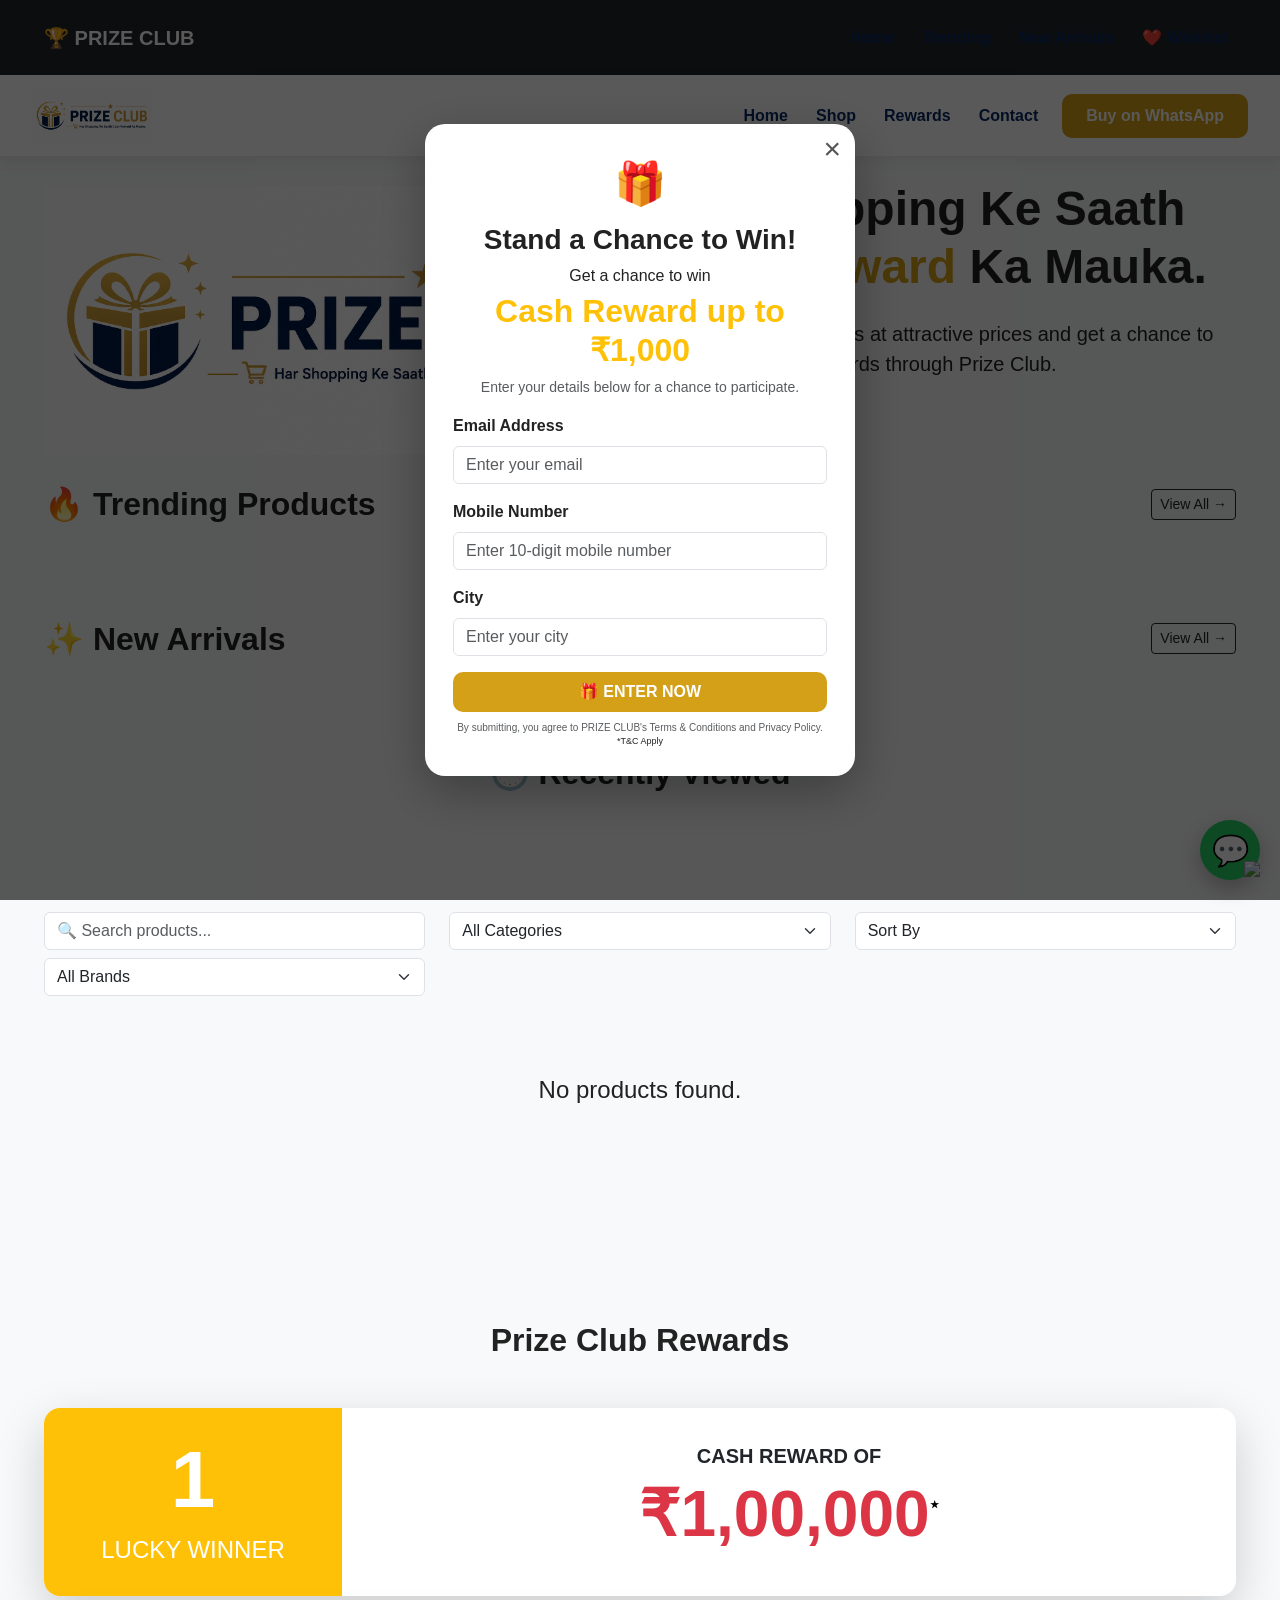
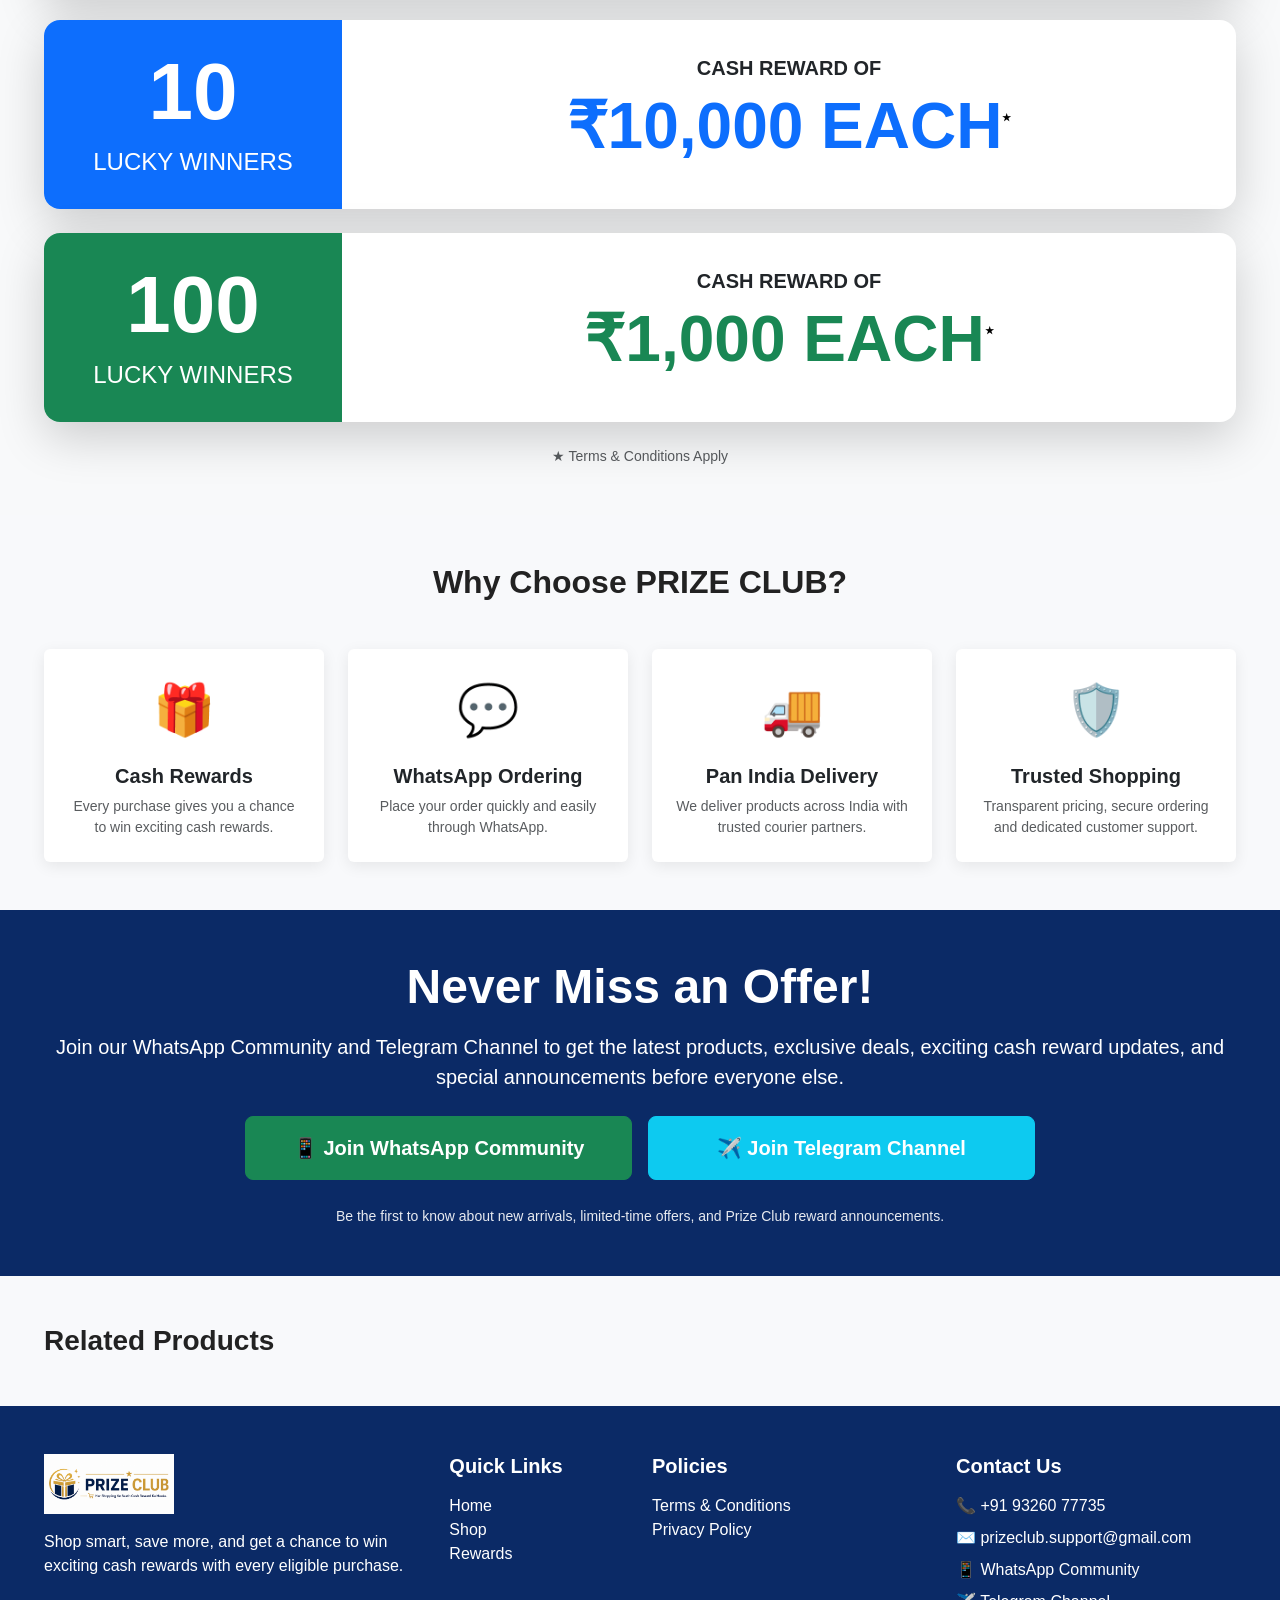
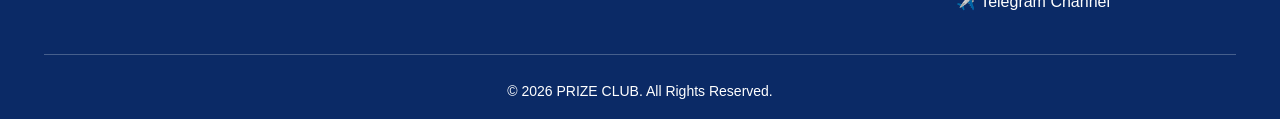
==== index.html @ 98f3ea76 "Update index.html" ====
<!DOCTYPE html>
<html lang="en">
<head>

 <meta charset="UTF-8">

 <meta name="viewport" content="width=device-width, initial-scale=1.0">

 <title>Prize Club - Shopping With Rewards</title>

 <meta name="description" content="Shop products at great prices and get a chance to win exciting cash rewards with Prize Club.">

 <link href="https://cdn.jsdelivr.net/npm/bootstrap@5.3.7/dist/css/bootstrap.min.css" rel="stylesheet">

 <link rel="stylesheet" href="css/style.css">

<style>

#whatsappFloat{

position:fixed;

bottom:20px;

right:20px;

z-index:9999;

transition:.3s;

}

#whatsappFloat:hover{

transform:scale(1.1);

}

</style>
</head>

<body>
<nav class="navbar navbar-expand-lg navbar-dark bg-dark sticky-top">

<div class="container">

<a class="navbar-brand fw-bold" href="index.html">

🏆 PRIZE CLUB

</a>

<button
class="navbar-toggler"
type="button"
data-bs-toggle="collapse"
data-bs-target="#navbarNav">

<span class="navbar-toggler-icon"></span>

</button>

<div class="collapse navbar-collapse" id="navbarNav">

<ul class="navbar-nav ms-auto">

<li class="nav-item">
<a class="nav-link" href="index.html">
Home
</a>
</li>

<li class="nav-item">
<a class="nav-link" href="#trending">
Trending
</a>
</li>

<li class="nav-item">
<a class="nav-link" href="#new-arrivals">
New Arrivals
</a>
</li>

<li class="nav-item">
<a class="nav-link" href="wishlist.html">
❤️ Wishlist
</a>
</li>

</ul>

</div>

</div>

</nav>

  <!-- Header -->
  <header class="sticky-top bg-white shadow-sm">

  <nav class="navbar navbar-expand-lg container">

    <a class="navbar-brand d-flex align-items-center" href="index.html">

      <img src="images/logo.png"
           alt="Prize Club"
           height="50"
           class="me-2">

    </a>

    <button class="navbar-toggler"
            type="button"
            data-bs-toggle="collapse"
            data-bs-target="#mainMenu">

      <span class="navbar-toggler-icon"></span>

    </button>

    <div class="collapse navbar-collapse"
         id="mainMenu">

      <ul class="navbar-nav ms-auto align-items-lg-center">

        <li class="nav-item">
          <a class="nav-link active" href="index.html">Home</a>
        </li>

        <li class="nav-item">
          <a class="nav-link" href="products.html">Shop</a>
        </li>

        <li class="nav-item">
          <a class="nav-link" href="rewards.html">Rewards</a>
        </li>

        <li class="nav-item">
          <a class="nav-link" href="contact.html">Contact</a>
        </li>

        <li class="nav-item ms-lg-3">

          <a class="btn btn-warning fw-semibold px-4"
             href="https://wa.me/919326077735"
             target="_blank">

            Buy on WhatsApp

          </a>

        </li>

      </ul>

    </div>

  </nav>

</header>

  <!-- Banner -->
<section id="hero" class="pt-4 pb-2">

    <div class="container">

        <div class="row align-items-center">

            <div class="col-lg-6 text-center">

                <img src="images/logo.png"
                     class="img-fluid"
                     alt="Prize Club">

            </div>

            <div class="col-lg-6">

                <h1 class="display-5 fw-bold">
                    Har Shopping Ke Saath
                    <span style="color:#D4A017;">Cash Reward</span>
                    Ka Mauka.
                </h1>

                <p class="lead mt-4">

                    Shop premium products at attractive prices and get a chance to win exciting cash rewards through Prize Club.

                </p>

                <a href="#products" class="btn btn-warning btn-lg mt-3">
    Start Shopping
</a>

            </div>

        </div>

    </div>

</section>

<!-- Trending Products -->
<section id="trending" class="pt-3 pb-5">

    <div class="container">

        <div class="d-flex justify-content-between align-items-center mb-4">

    <h2 class="fw-bold m-0">
        🔥 Trending Products
    </h2>

    <a href="#products"
       class="btn btn-outline-dark btn-sm">

        View All →

    </a>

</div>

        <div class="row g-4" id="trending-products">

        </div>

    </div>

</section>


<!-- New Arrivals -->
<section id="new-arrivals" class="py-5">

    <div class="container">

        <div class="d-flex justify-content-between align-items-center mb-4">

    <h2 class="fw-bold m-0">
        ✨ New Arrivals
    </h2>

    <a href="#products"
       class="btn btn-outline-dark btn-sm">

        View All →

    </a>

</div>

        <div class="row g-4" id="new-products">

        </div>

    </div>

</section>
<section id="recently-viewed" class="py-5 bg-light">

<div class="container">

<h2 class="text-center fw-bold mb-5">

🕒 Recently Viewed

</h2>

<div class="row g-4" id="recent-products">

</div>

</div>

</section>
  <!-- Product Catalog -->
 <section id="products" class="py-5">
    <div class="container">

        <h2 class="text-center fw-bold mb-5 d-none">
Trending Products
</h2>
     <div class="row mb-4">

    <div class="col-md-4 mb-2">

        <input
        type="text"
        id="searchBox"
        class="form-control"
        placeholder="🔍 Search products...">

    </div>

    <div class="col-md-4 mb-2">

        <select
        id="categoryFilter"
        class="form-select">

            <option value="All">
                All Categories
            </option>

        </select>

    </div>

    <div class="col-md-4 mb-2">

        <select
        id="sortFilter"
        class="form-select">

            <option value="default">
                Sort By
            </option>

            <option value="low">
                Price: Low → High
            </option>

            <option value="high">
                Price: High → Low
            </option>

            <option value="discount">
                Highest Discount
            </option>

            <option value="new">
                Newest First
            </option>

        </select>

    </div>
    <div class="col-md-4 mb-2">

<select
id="brandFilter"
class="form-select">

<option value="All">
All Brands
</option>

</select>

</div>

</div>   

        <div class="row g-4" id="products-container">
</div>
<div class="d-flex justify-content-center mt-5">

    <nav>

        <ul class="pagination" id="pagination">

        </ul>

    </nav>

</div>

    </div>
</section>

  <!-- Prize Club Rewards -->
<section id="rewards" class="py-5 bg-light">

    <div class="container">

        <h2 class="text-center fw-bold mb-5">
            Prize Club Rewards
        </h2>

        <!-- ₹1,00,000 -->
        <div class="card border-0 shadow-lg rounded-4 mb-4 overflow-hidden">
            <div class="row g-0 align-items-center">

                <div class="col-md-3 text-center bg-warning py-4">
                    <h1 class="display-1 fw-bold text-white">1</h1>
                    <h4 class="text-white">LUCKY WINNER</h4>
                </div>

                <div class="col-md-9 p-4 text-center">
                    <h5 class="fw-bold text-uppercase">
                        Cash Reward Of
                    </h5>

                    <h1 class="display-3 fw-bold text-danger">
                        ₹1,00,000<sup style="font-size:10px; color:#000; vertical-align:super;">★</sup>
                    </h1>
                </div>

            </div>
        </div>

        <!-- ₹10,000 -->
        <div class="card border-0 shadow-lg rounded-4 mb-4 overflow-hidden">
            <div class="row g-0 align-items-center">

                <div class="col-md-3 text-center bg-primary py-4">
                    <h1 class="display-1 fw-bold text-white">10</h1>
                    <h4 class="text-white">LUCKY WINNERS</h4>
                </div>

                <div class="col-md-9 p-4 text-center">
                    <h5 class="fw-bold text-uppercase">
                        Cash Reward Of
                    </h5>

                    <h1 class="display-3 fw-bold text-primary">
                        ₹10,000 EACH<sup style="font-size:10px; color:#000; vertical-align:super;">★</sup>
                    </h1>
                </div>

            </div>
        </div>

        <!-- ₹1,000 -->
        <div class="card border-0 shadow-lg rounded-4 overflow-hidden">
            <div class="row g-0 align-items-center">

                <div class="col-md-3 text-center bg-success py-4">
                    <h1 class="display-1 fw-bold text-white">100</h1>
                    <h4 class="text-white">LUCKY WINNERS</h4>
                </div>

                <div class="col-md-9 p-4 text-center">
                    <h5 class="fw-bold text-uppercase">
                        Cash Reward Of
                    </h5>

                    <h1 class="display-3 fw-bold text-success">
                        ₹1,000 EACH<sup style="font-size:10px; color:#000; vertical-align:super;">★</sup>
                    </h1>
                </div>

            </div>
        </div>

        <p class="text-center text-muted mt-4 mb-0">
            ★ Terms &amp; Conditions Apply
        </p>

    </div>

</section>

  <!-- Why Choose Us -->
  <section id="why-us" class="py-5">

    <div class="container">

        <h2 class="text-center fw-bold mb-5">
            Why Choose PRIZE CLUB?
        </h2>

        <div class="row g-4">

            <div class="col-6 col-lg-3">
                <div class="card h-100 border-0 shadow-sm text-center p-4">
                    <div style="font-size:50px;">🎁</div>
                    <h5 class="fw-bold mt-3">Cash Rewards</h5>
                    <p class="text-muted mb-0">
                        Every purchase gives you a chance to win exciting cash rewards.
                    </p>
                </div>
            </div>

            <div class="col-6 col-lg-3">
                <div class="card h-100 border-0 shadow-sm text-center p-4">
                    <div style="font-size:50px;">💬</div>
                    <h5 class="fw-bold mt-3">WhatsApp Ordering</h5>
                    <p class="text-muted mb-0">
                        Place your order quickly and easily through WhatsApp.
                    </p>
                </div>
            </div>

            <div class="col-6 col-lg-3">
                <div class="card h-100 border-0 shadow-sm text-center p-4">
                    <div style="font-size:50px;">🚚</div>
                    <h5 class="fw-bold mt-3">Pan India Delivery</h5>
                    <p class="text-muted mb-0">
                        We deliver products across India with trusted courier partners.
                    </p>
                </div>
            </div>

            <div class="col-6 col-lg-3">
                <div class="card h-100 border-0 shadow-sm text-center p-4">
                    <div style="font-size:50px;">🛡️</div>
                    <h5 class="fw-bold mt-3">Trusted Shopping</h5>
                    <p class="text-muted mb-0">
                        Transparent pricing, secure ordering and dedicated customer support.
                    </p>
                </div>
            </div>

        </div>

    </div>

</section>

  <!-- Join Community -->
  <section id="community" class="py-5" style="background:#0B2A66;">

    <div class="container text-center text-white">

        <h2 class="fw-bold display-5">
            Never Miss an Offer!
        </h2>

        <p class="lead mt-3 mb-4">
            Join our WhatsApp Community and Telegram Channel to get the latest products, exclusive deals, exciting cash reward updates, and special announcements before everyone else.
        </p>

        <div class="row justify-content-center g-3">

            <div class="col-md-4 d-grid">
                <a href="https://chat.whatsapp.com/HQU4BAs5J0EFaP5OeHoqFl"
                   target="_blank"
                   class="btn btn-success btn-lg fw-bold py-3">

                    📱 Join WhatsApp Community

                </a>
            </div>

            <div class="col-md-4 d-grid">
                <a href="https://t.me/prizeclub_india"
                   target="_blank"
                   class="btn btn-info btn-lg fw-bold text-white py-3">

                    ✈️ Join Telegram Channel

                </a>
            </div>

        </div>

        <div class="mt-4">

            <small style="opacity:.9;">
                Be the first to know about new arrivals, limited-time offers, and Prize Club reward announcements.
            </small>

        </div>

    </div>

</section>
<a href="https://wa.me/919326077735"
   class="whatsapp-float"
   target="_blank"
   aria-label="Chat on WhatsApp">

    💬

</a>
<!-- Related Products -->

<section class="py-5">

<div class="container">

<h3 class="fw-bold mb-4">

Related Products

</h3>

<div class="row g-4" id="relatedProducts">

</div>

</div>

</section>
  <!-- Footer -->
  <footer id="footer" class="pt-5 pb-3 text-white" style="background:#0B2A66;">

    <div class="container">

        <div class="row gy-4">

            <!-- Brand -->
            <div class="col-lg-4">

                <img src="images/logo.png" alt="Prize Club" height="60">

                <p class="mt-3">
                    Shop smart, save more, and get a chance to win exciting cash rewards with every eligible purchase.
                </p>

            </div>

            <!-- Quick Links -->
            <div class="col-lg-2">

                <h5 class="fw-bold mb-3">Quick Links</h5>

                <ul class="list-unstyled">

                    <li><a href="index.html" class="text-white text-decoration-none">Home</a></li>

                    <li><a  href="index.html#products"class="text-white text-decoration-none">Shop</a></li>

                    <li><a href="index.html#rewards" class="text-white text-decoration-none">Rewards</a></li>


                </ul>

            </div>

            <!-- Policies -->
            <div class="col-lg-3">

                <h5 class="fw-bold mb-3">Policies</h5>

                <ul class="list-unstyled">

                    <li><a href="terms.html" class="text-white text-decoration-none">Terms & Conditions</a></li>

                    <li><a href="privacy.html" class="text-white text-decoration-none">Privacy Policy</a></li>


                </ul>

            </div>

            <!-- Contact -->
            <div class="col-lg-3">

                <h5 class="fw-bold mb-3">Contact Us</h5>

                <p class="mb-2">📞 +91 93260 77735</p>

                <p class="mb-2">✉️ prizeclub.support@gmail.com</p>

                <p class="mb-2">
                    <a href="https://chat.whatsapp.com/HQU4BAs5J0EFaP5OeHoqFl"
                       target="_blank"
                       class="text-white text-decoration-none">
                        📱 WhatsApp Community
                    </a>
                </p>

                <p>
                    <a href="https://t.me/prizeclub_india"
                       target="_blank"
                       class="text-white text-decoration-none">
                        ✈️ Telegram Channel
                    </a>
                </p>

            </div>

        </div>

        <hr class="border-light my-4">

        <div class="text-center">

            <small>
                © 2026 PRIZE CLUB. All Rights Reserved.
            </small>

        </div>

    </div>

</footer>

  <script src="js/api.js"></script>
<script src="js/app.js"></script>

<script src="https://cdn.jsdelivr.net/npm/bootstrap@5.3.7/dist/js/bootstrap.bundle.min.js"></script>
<a
href="https://wa.me/919326077735"
target="_blank"
id="whatsappFloat">

<img
src="https://upload.wikimedia.org/wikipedia/commons/6/6b/WhatsApp.svg"
width="60">

</a>
<!-- PRIZE CLUB Reward Popup -->
<div id="rewardPopup" class="reward-popup">

    <div class="reward-popup-box">

        <button
            type="button"
            class="reward-close"
            id="rewardClose">
            &times;
        </button>

        <div class="text-center">

            <div style="font-size:42px;">
                🎁
            </div>

            <h3 class="fw-bold mt-2">
                Stand a Chance to Win!
            </h3>

            <p class="mb-1">
                Get a chance to win
            </p>

            <h2 class="fw-bold text-warning">
                Cash Reward up to ₹1,000
            </h2>

            <p class="text-muted small">
                Enter your details below for a chance to participate.
            </p>

        </div>

<form
    id="rewardForm"
    method="POST"
    action="https://script.google.com/macros/s/AKfycbz18KIoGTZiWVIQDMfaoT7_yyXlIa3Qw4TCk-DgIQM9QLPhgJ4Xv02oJdxV_mWjOuY/exec"
    target="rewardSubmitFrame"
    onsubmit="submitRewardForm(event)">

            <div class="mb-3">
                <label class="form-label fw-semibold">
                    Email Address
                </label>

                <input
                    type="email"
                    id="rewardEmail"
                    name="email"
                    class="form-control"
                    placeholder="Enter your email"
                    required>
            </div>

            <div class="mb-3">
                <label class="form-label fw-semibold">
                    Mobile Number
                </label>

                <input
                    type="tel"
                    id="rewardMobile"
                    name="mobile"
                    class="form-control"
                    placeholder="Enter 10-digit mobile number"
                    pattern="[0-9]{10}"
                    maxlength="10"
                    required>
            </div>

            <div class="mb-3">
                <label class="form-label fw-semibold">
                    City
                </label>

                <input
                    type="text"
                    id="rewardCity"
                    name="city"
                    class="form-control"
                    placeholder="Enter your city"
                    required>
            </div>

            <button
                type="submit"
                class="btn btn-warning w-100 fw-bold py-2">

                🎁 ENTER NOW

            </button>

            <p class="text-muted text-center mt-2 mb-0"
               style="font-size:10px;">

                By submitting, you agree to PRIZE CLUB's
                Terms & Conditions and Privacy Policy.

            </p>

            <p class="text-center mb-0"
               style="font-size:9px;">

                *T&C Apply

            </p>

        </form>
<iframe
    name="rewardSubmitFrame"
    id="rewardSubmitFrame"
    style="display:none;">
</iframe>

        <div
            id="rewardSuccess"
            class="text-center mt-3"
            style="display:none;">

            <h5 class="text-success fw-bold">
                🎉 Thank You!
            </h5>

            <p class="mb-0">
                Your details have been submitted successfully.
            </p>

        </div>

    </div>

</div>

<style>

/* Reward Popup */

.reward-popup {

    position: fixed;

    inset: 0;

    background: rgba(0,0,0,0.65);

    display: flex;

    align-items: center;

    justify-content: center;

    z-index: 99999;

    padding: 15px;

}

.reward-popup-box {

    position: relative;

    background: #ffffff;

    width: 100%;

    max-width: 430px;

    border-radius: 20px;

    padding: 28px;

    box-shadow: 0 15px 50px rgba(0,0,0,0.3);

    max-height: 90vh;

    overflow-y: auto;

}

.reward-close {

    position: absolute;

    top: 10px;

    right: 14px;

    border: none;

    background: transparent;

    font-size: 30px;

    line-height: 1;

    color: #555;

    cursor: pointer;

}

.reward-popup-box h2 {

    color: #0B2A66;

}

@media (max-width: 576px) {

    .reward-popup-box {

        padding: 22px;

        border-radius: 16px;

    }

}

</style>

<script>

document.getElementById("rewardClose").onclick = function() {

    document.getElementById("rewardPopup").style.display = "none";

};


function submitRewardForm(event) {

    event.preventDefault();

    const form = document.getElementById("rewardForm");

    const email =
        document.getElementById("rewardEmail").value.trim();

    const mobile =
        document.getElementById("rewardMobile").value.trim();

    const city =
        document.getElementById("rewardCity").value.trim();


    const formData = new URLSearchParams();

    formData.append("email", email);
    formData.append("mobile", mobile);
    formData.append("city", city);


    fetch(
        "https://script.google.com/macros/s/AKfycbz18KIoGTZiWVIQDMfaoT7_yyXlIa3Qw4TCk-DgIQM9QLPhgJ4Xv02oJdxV_mWjOuY/exec",
        {
            method: "POST",
            body: formData
        }
    )
    .then(function(response) {

        return response.text();

    })
    .then(function(result) {

        console.log("Apps Script response:", result);

        form.style.display = "none";

        document.getElementById("rewardSuccess")
            .style.display = "block";

    })
    .catch(function(error) {

        console.error("Reward submission error:", error);

        alert(
            "Something went wrong. Please try again."
        );

    });

}

</script>
</body>
</html>
---- css/style.css ----
*{
    margin:0;
    padding:0;
    box-sizing:border-box;
}

body{
    font-family:Arial,Helvetica,sans-serif;
    background:#f8f9fb;
    color:#222;
}

.container{
    width:95%;
    max-width:1300px;
    margin:auto;
}

section{
    padding:40px 0;
}
/* =========================
   HEADER
========================= */

.header,
.navbar{
    background:#ffffff;
}

.navbar{
    min-height:75px;
}

.navbar-brand img{
    height:55px;
    width:auto;
}

.nav-link{
    color:#0B2A66 !important;
    font-weight:600;
    margin-left:12px;
    transition:.3s;
}

.nav-link:hover{
    color:#D4A017 !important;
}

.btn-warning{
    background:#D4A017;
    border:none;
    color:#fff;
    border-radius:30px;
    padding:10px 22px;
}

.btn-warning:hover{
    background:#b8860b;
    color:#fff;
}

.shadow-sm{
    box-shadow:0 4px 15px rgba(0,0,0,.08)!important;
}
/* =========================
   FLOATING WHATSAPP BUTTON
========================= */

.whatsapp-float{

    position:fixed;

    right:20px;

    bottom:20px;

    width:60px;

    height:60px;

    background:#25D366;

    color:#fff;

    border-radius:50%;

    display:flex;

    align-items:center;

    justify-content:center;

    text-decoration:none;

    font-size:30px;

    box-shadow:0 8px 20px rgba(0,0,0,.25);

    z-index:9999;

    transition:.3s;

}

.whatsapp-float:hover{

    transform:scale(1.1);

    color:#fff;

}
/* ==========================
   Product Card
========================== */

.product-card{
    border:none;
    border-radius:18px;
    overflow:hidden;
    transition:0.3s ease;
}

.product-card:hover{
    transform:translateY(-8px);
    box-shadow:0 18px 35px rgba(0,0,0,0.15)!important;
}

.product-card img{
    transition:0.4s ease;
}

.product-card:hover img{
    transform:scale(1.05);
}

.card-title{
    min-height:52px;
}

.badge{
    font-size:12px;
    padding:8px 12px;
    border-radius:30px;
}

.btn-warning{
    font-weight:600;
    border-radius:10px;
}

.text-muted{
    font-size:14px;
}
/* Mobile Optimization */

@media (max-width:768px){

.card-img-top{

height:220px !important;

}

.card-title{

font-size:16px;

}

.btn{

font-size:14px;

}

h1{

font-size:28px;

}

h2{

font-size:24px;

}

#whatsappFloat img{

width:55px;

}

footer{

text-align:center;

}

}
/* Better Mobile Product Page */

@media (max-width:768px){

#mainImage{

width:100%;

height:auto;

}

#thumbnailContainer{

display:flex;

overflow-x:auto;

gap:10px;

padding-bottom:10px;

}

#thumbnailContainer img{

flex:0 0 auto;

width:70px;

height:70px;

}

.navbar-brand{

font-size:20px;

}

}
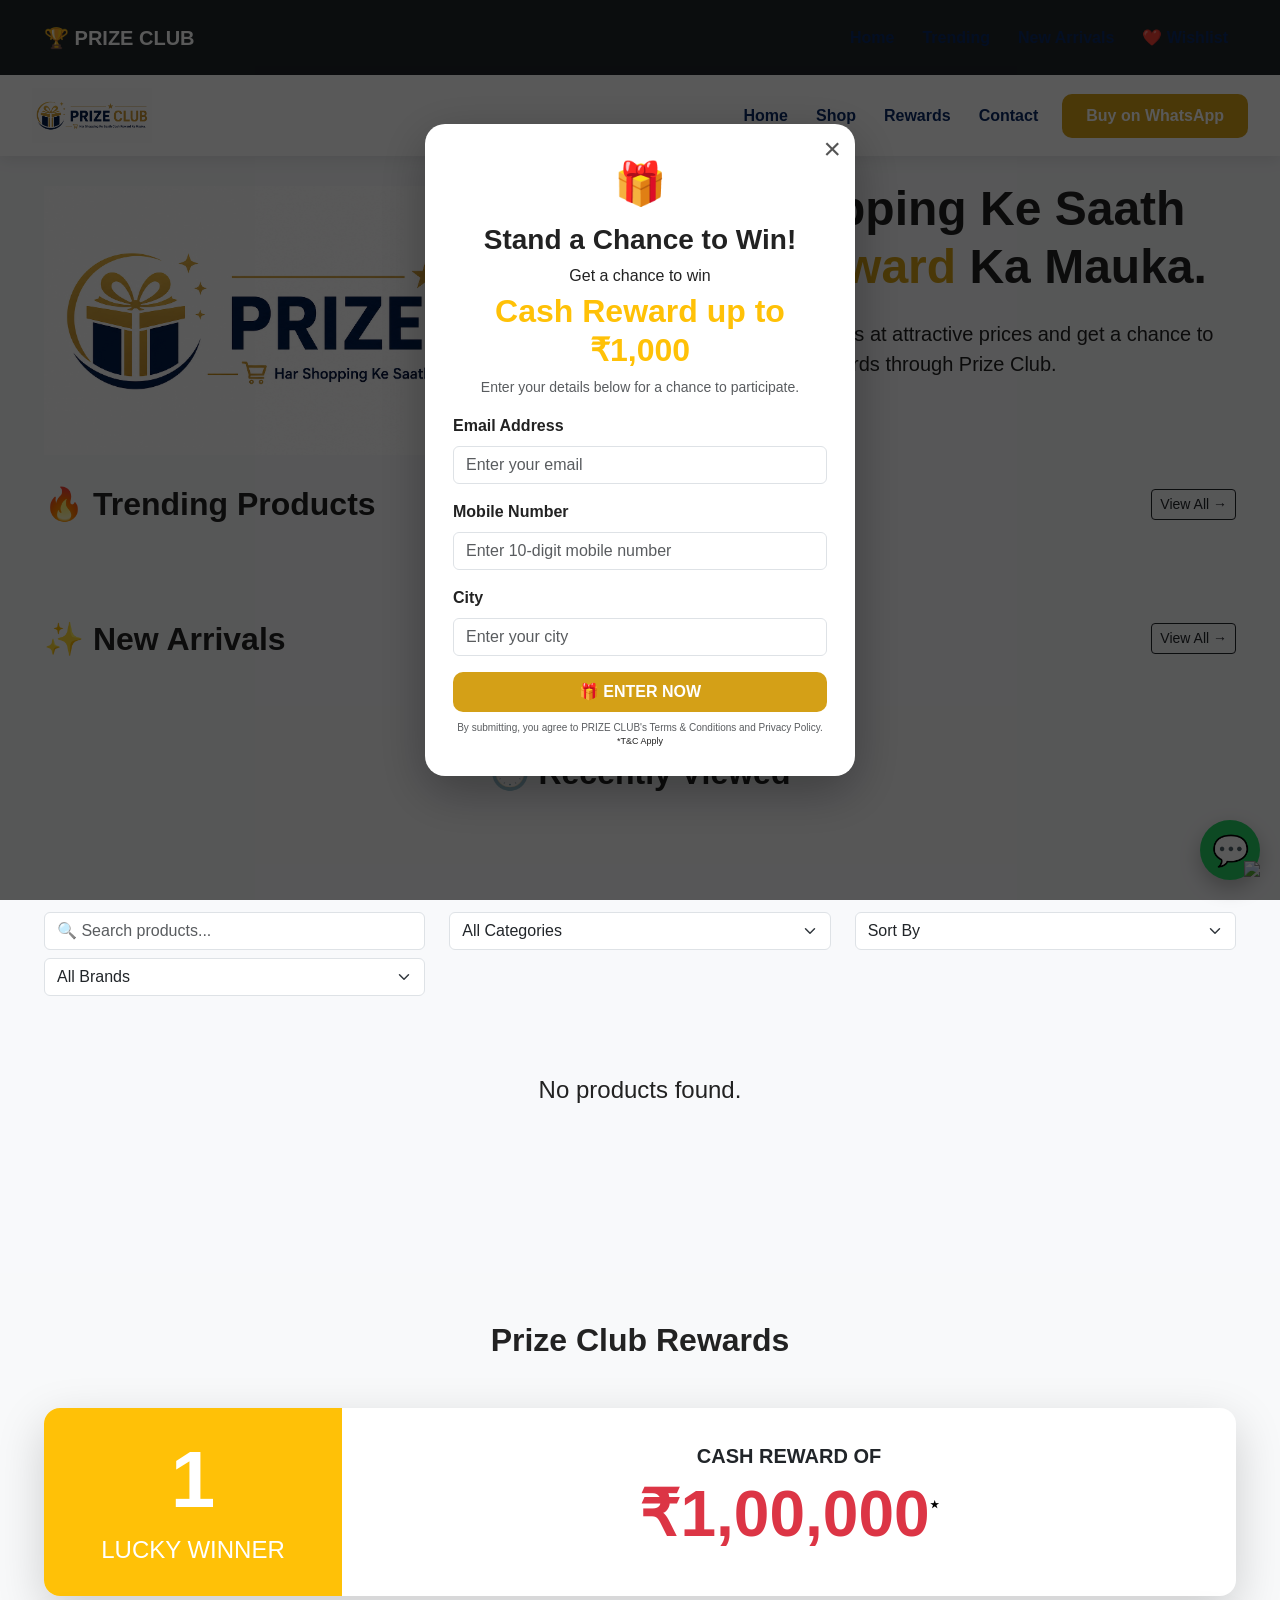
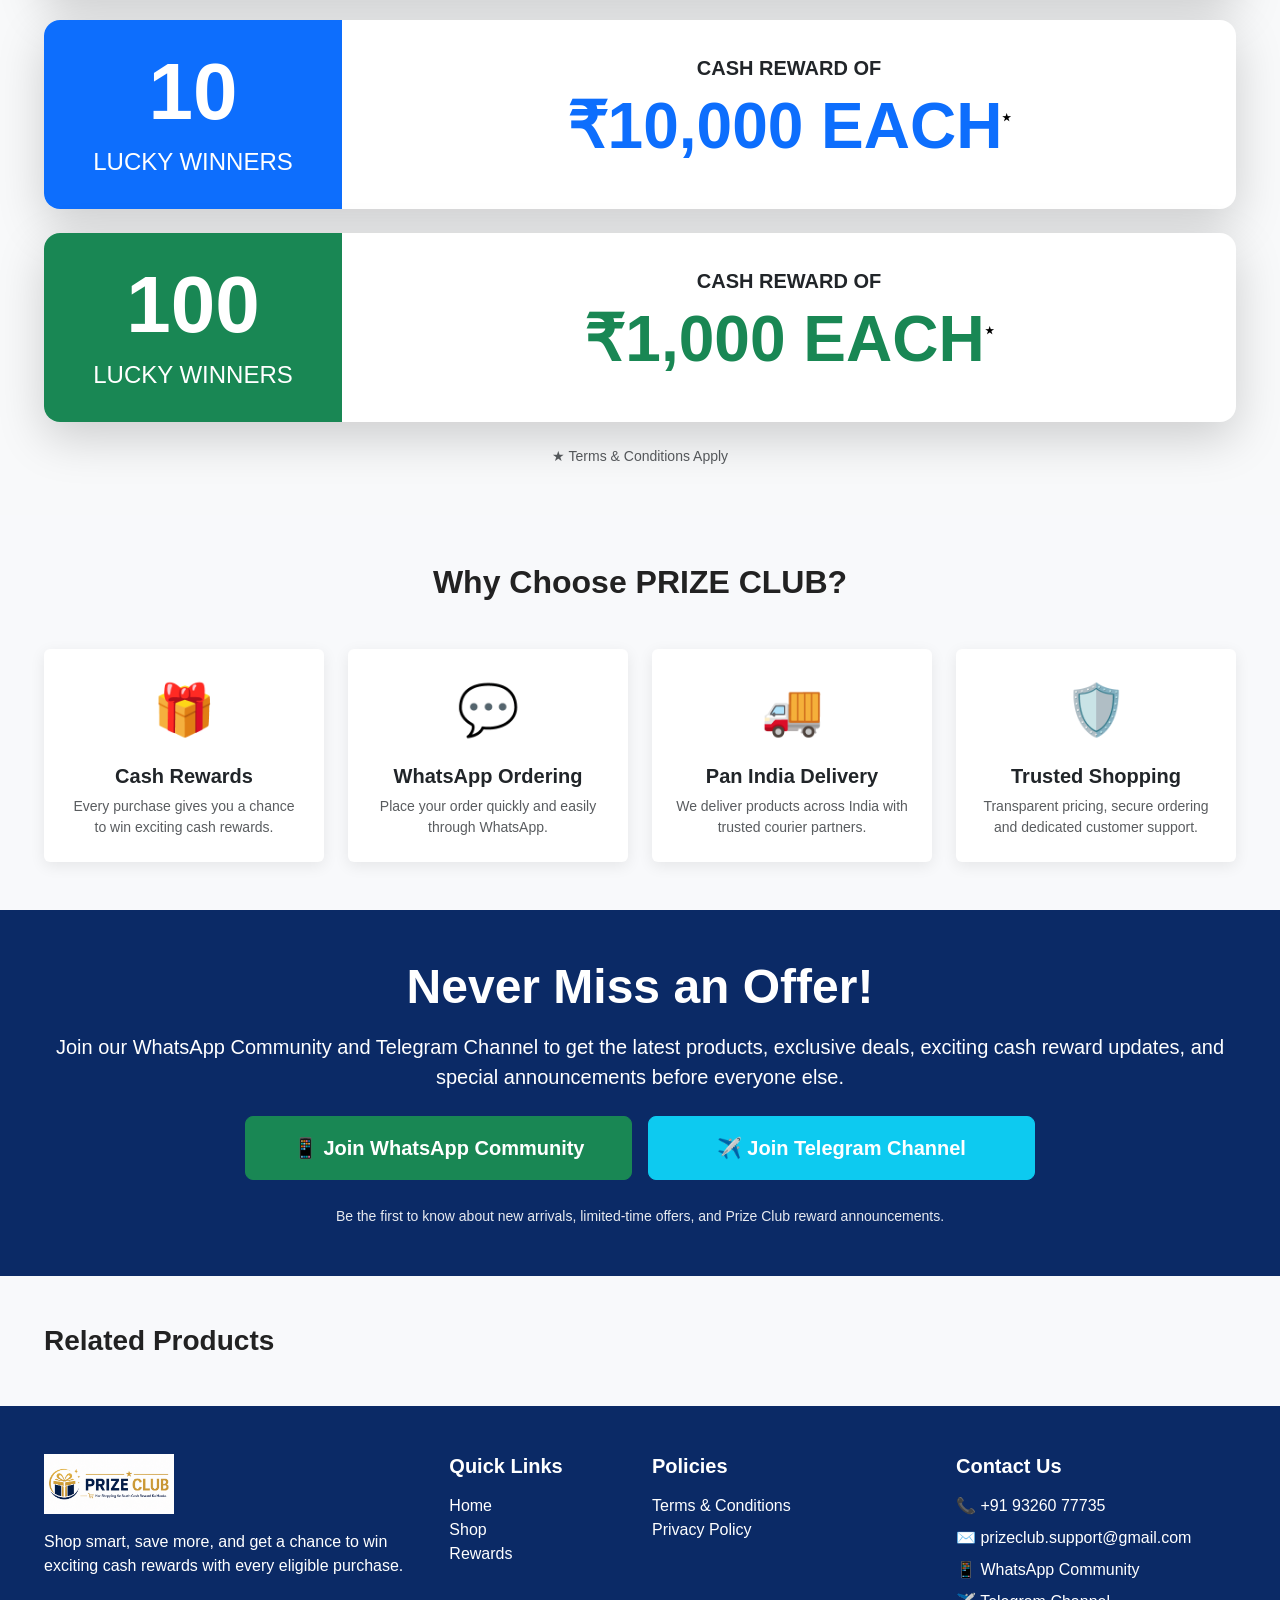
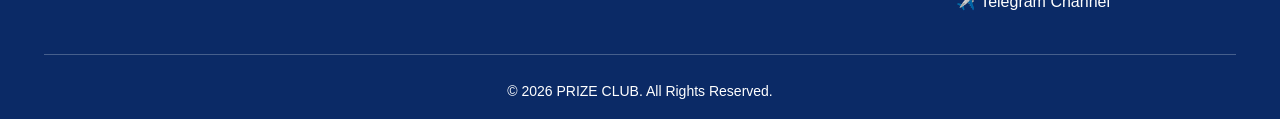
==== commit cfffd249: "Update index.html" ====
--- a/index.html
+++ b/index.html
@@ -732,9 +732,8 @@
 <form
     id="rewardForm"
     method="POST"
-    action="https://script.google.com/macros/s/AKfycbz18KIoGTZiWVIQDMfaoT7_yyXlIa3Qw4TCk-DgIQM9QLPhgJ4Xv02oJdxV_mWjOuY/exec"
-    target="rewardSubmitFrame"
-    onsubmit="submitRewardForm(event)">
+    action="https://script.google.com/macros/s/AKfycbz18KIoGTZiWVIQDMfaoT7_yyXlIa3Qw4TCk-DgIQM9QLPhgqJ4Xv02oJdxV_mWjOuY/exec"
+    target="rewardSubmitFrame">
 
             <div class="mb-3">
                 <label class="form-label fw-semibold">
@@ -926,63 +925,6 @@
 };
 
 
-function submitRewardForm(event) {
-
-    event.preventDefault();
-
-    const form = document.getElementById("rewardForm");
-
-    const email =
-        document.getElementById("rewardEmail").value.trim();
-
-    const mobile =
-        document.getElementById("rewardMobile").value.trim();
-
-    const city =
-        document.getElementById("rewardCity").value.trim();
-
-
-    const formData = new URLSearchParams();
-
-    formData.append("email", email);
-    formData.append("mobile", mobile);
-    formData.append("city", city);
-
-
-    fetch(
-        "https://script.google.com/macros/s/AKfycbz18KIoGTZiWVIQDMfaoT7_yyXlIa3Qw4TCk-DgIQM9QLPhgJ4Xv02oJdxV_mWjOuY/exec",
-        {
-            method: "POST",
-            body: formData
-        }
-    )
-    .then(function(response) {
-
-        return response.text();
-
-    })
-    .then(function(result) {
-
-        console.log("Apps Script response:", result);
-
-        form.style.display = "none";
-
-        document.getElementById("rewardSuccess")
-            .style.display = "block";
-
-    })
-    .catch(function(error) {
-
-        console.error("Reward submission error:", error);
-
-        alert(
-            "Something went wrong. Please try again."
-        );
-
-    });
-
-}
-
 </script>
 </body>
 </html>
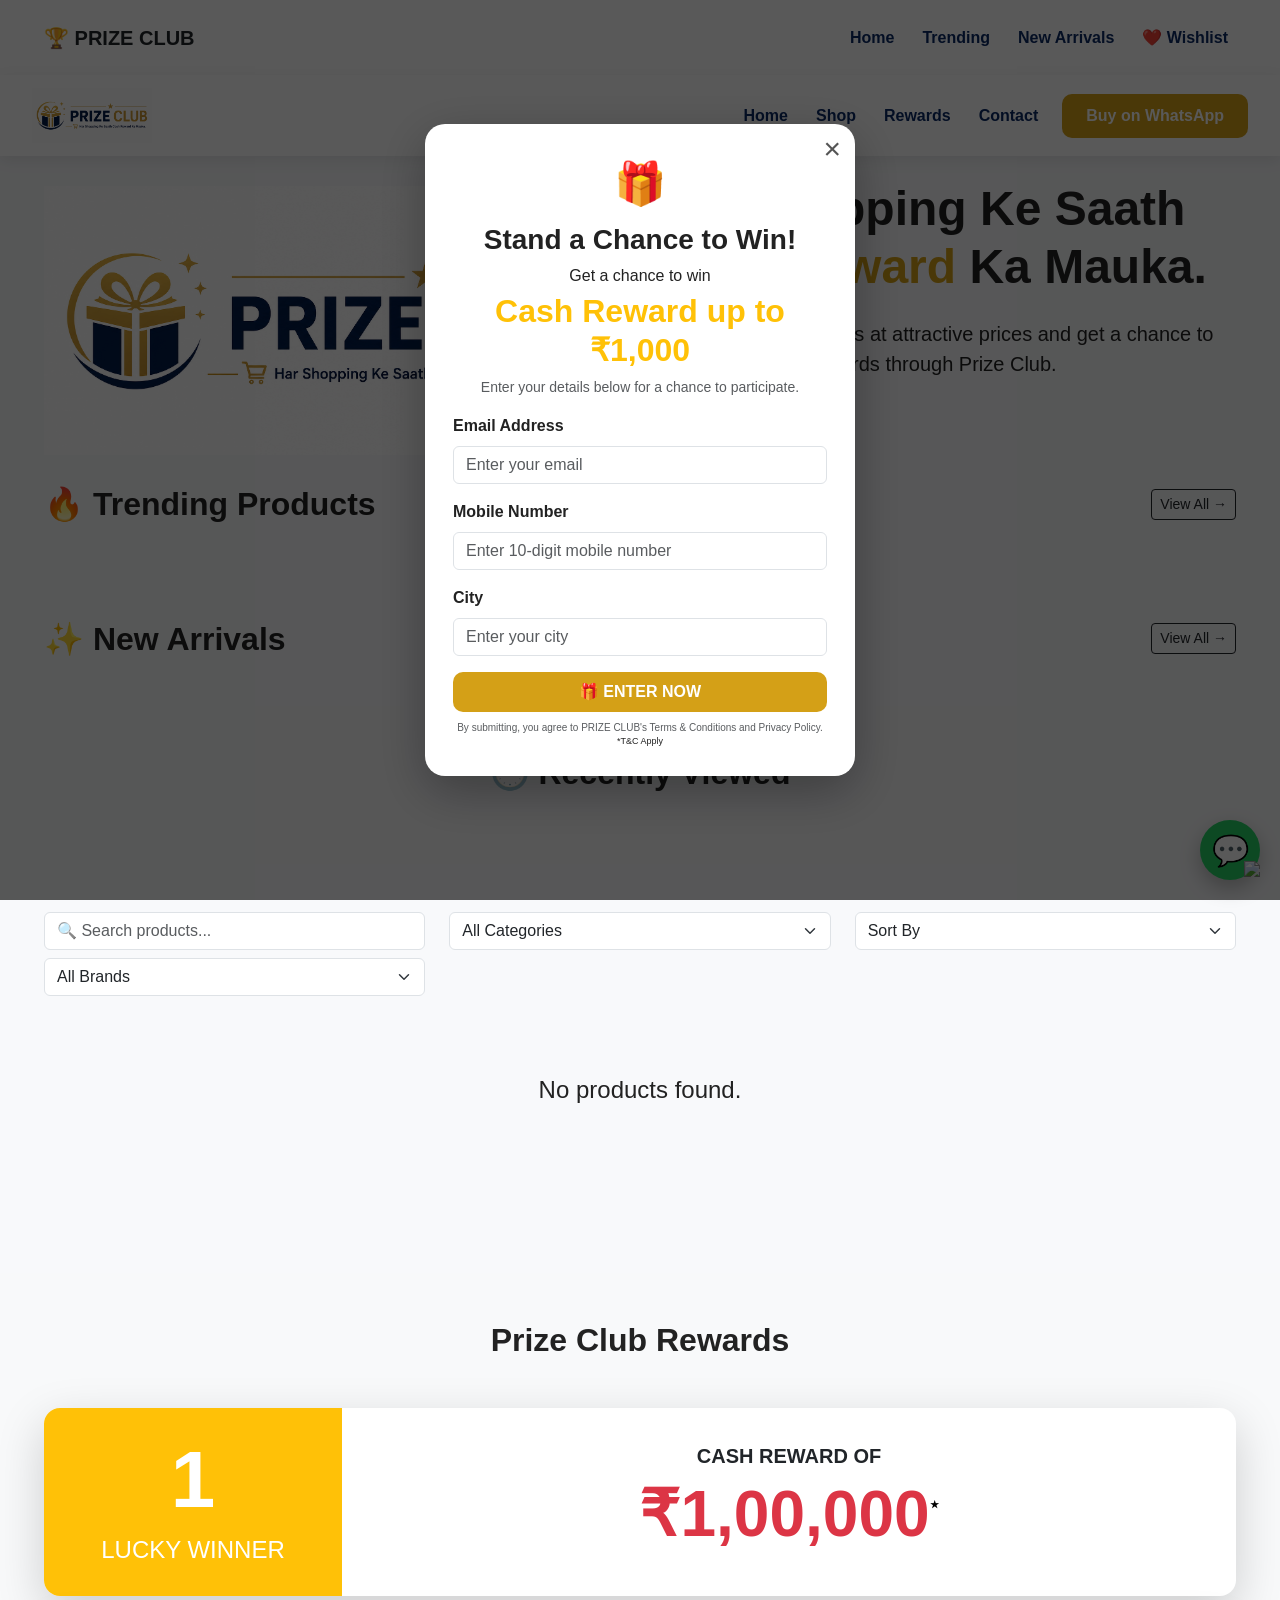
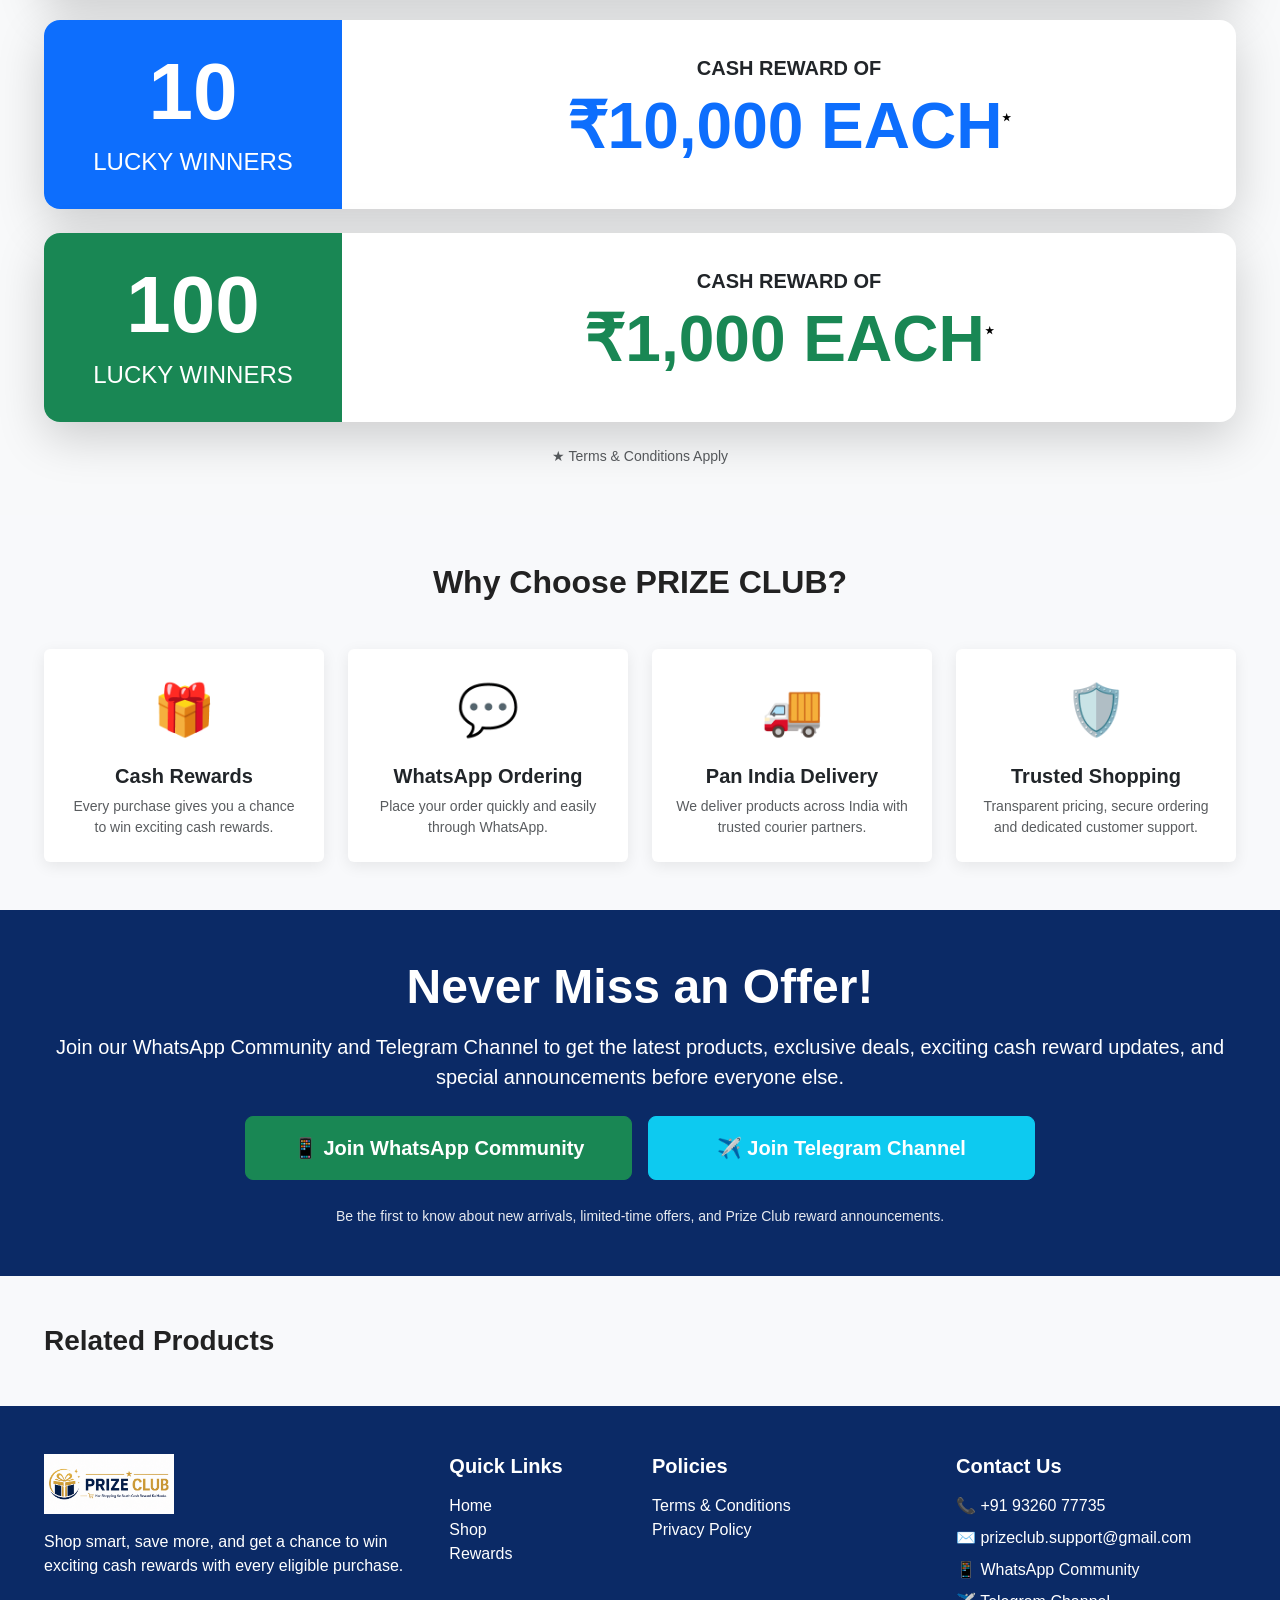
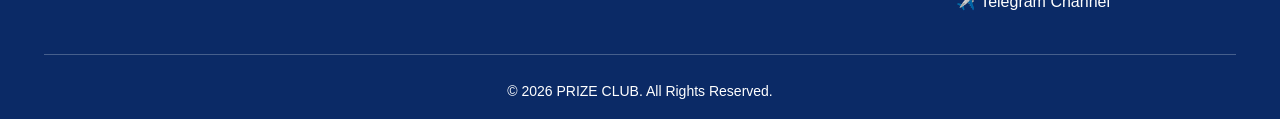
==== commit de18247a: "Update index.html" ====
--- a/index.html
+++ b/index.html
@@ -40,11 +40,11 @@
 </head>
 
 <body>
-<nav class="navbar navbar-expand-lg navbar-dark bg-dark sticky-top">
+<nav class="navbar navbar-expand-lg bg-white shadow-sm sticky-top">
 
 <div class="container">
 
-<a class="navbar-brand fw-bold" href="index.html">
+<a class="navbar-brand fw-bold text-dark" href="index.html">
 
 🏆 PRIZE CLUB
 
@@ -110,14 +110,7 @@
 
     </a>
 
-    <button class="navbar-toggler"
-            type="button"
-            data-bs-toggle="collapse"
-            data-bs-target="#mainMenu">
-
-      <span class="navbar-toggler-icon"></span>
-
-    </button>
+
 
     <div class="collapse navbar-collapse"
          id="mainMenu">
@@ -925,6 +918,27 @@
 };
 
 
+let rewardSubmitted = false;
+
+document.getElementById("rewardForm").addEventListener("submit", function() {
+
+    rewardSubmitted = true;
+
+});
+
+
+document.getElementById("rewardSubmitFrame").addEventListener("load", function() {
+
+    if (rewardSubmitted) {
+
+        document.getElementById("rewardPopup").style.display = "none";
+
+        rewardSubmitted = false;
+
+    }
+
+});
+
 </script>
 </body>
 </html>
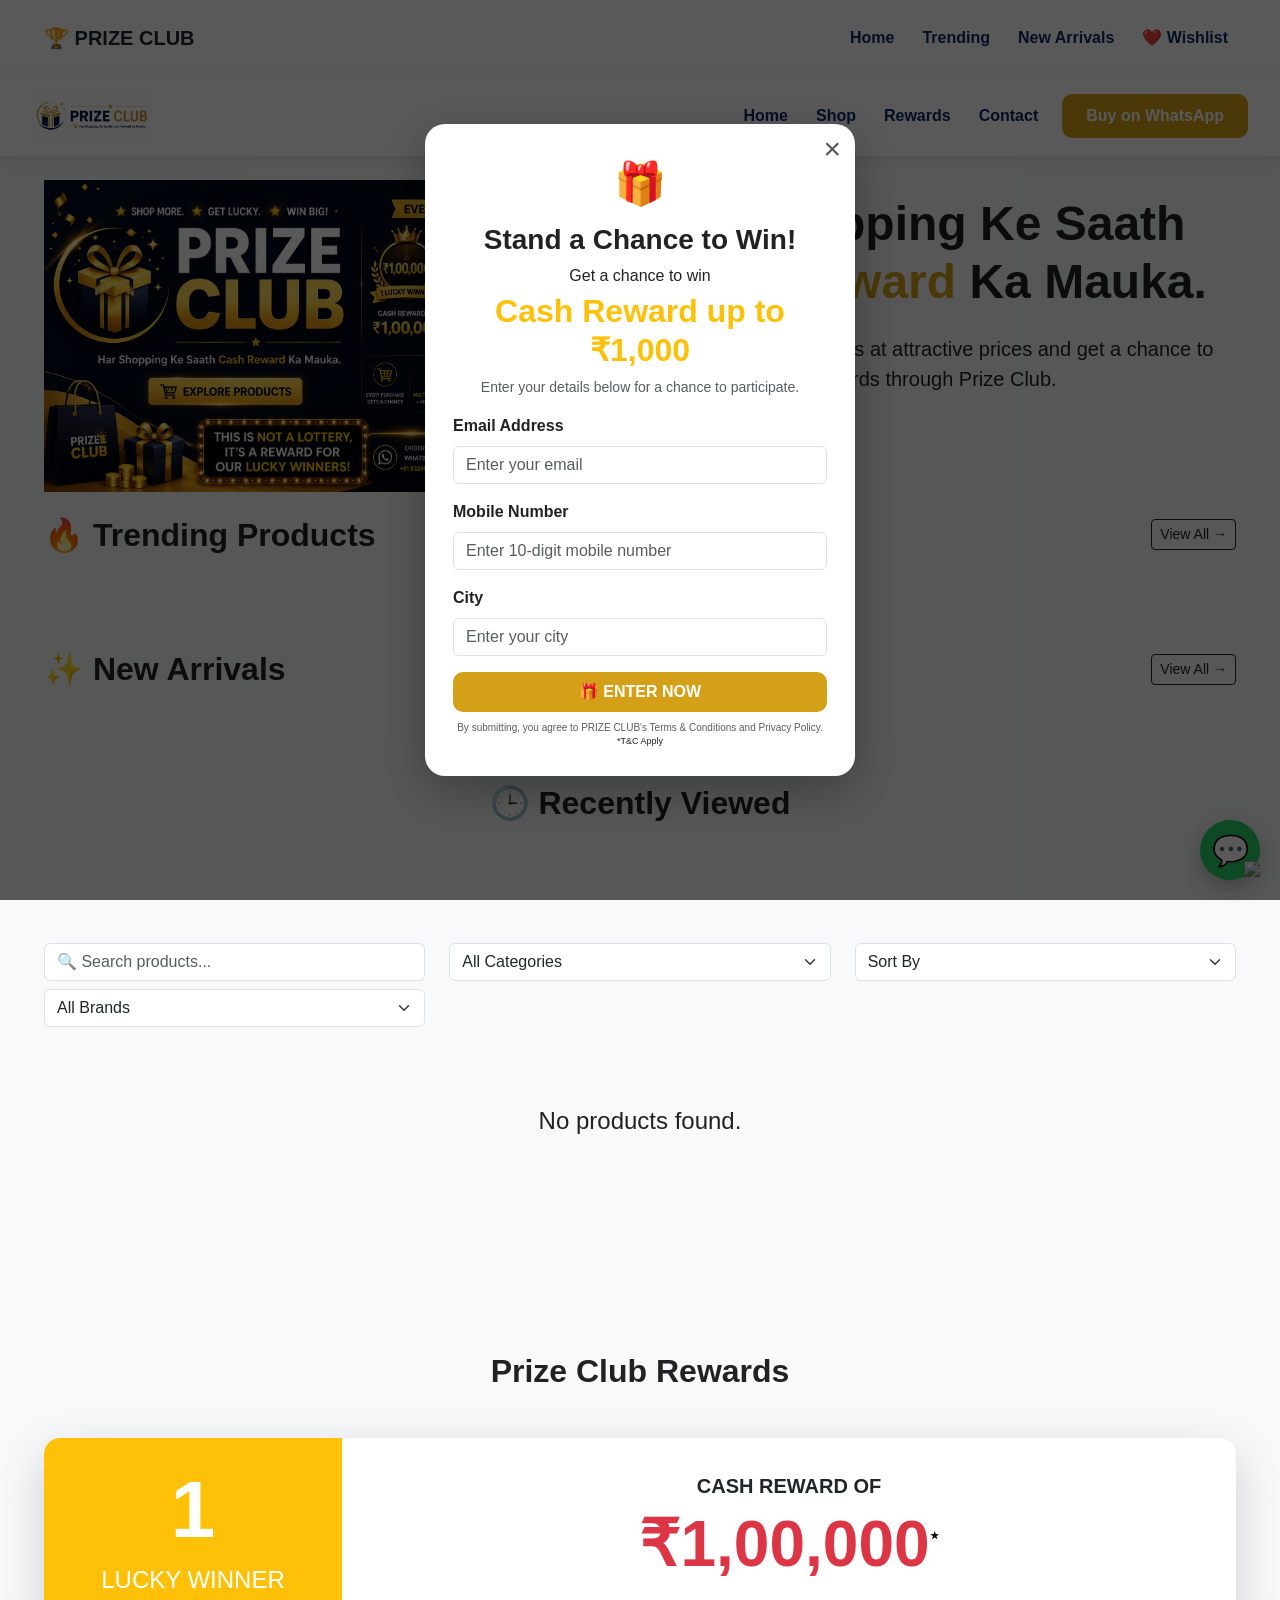
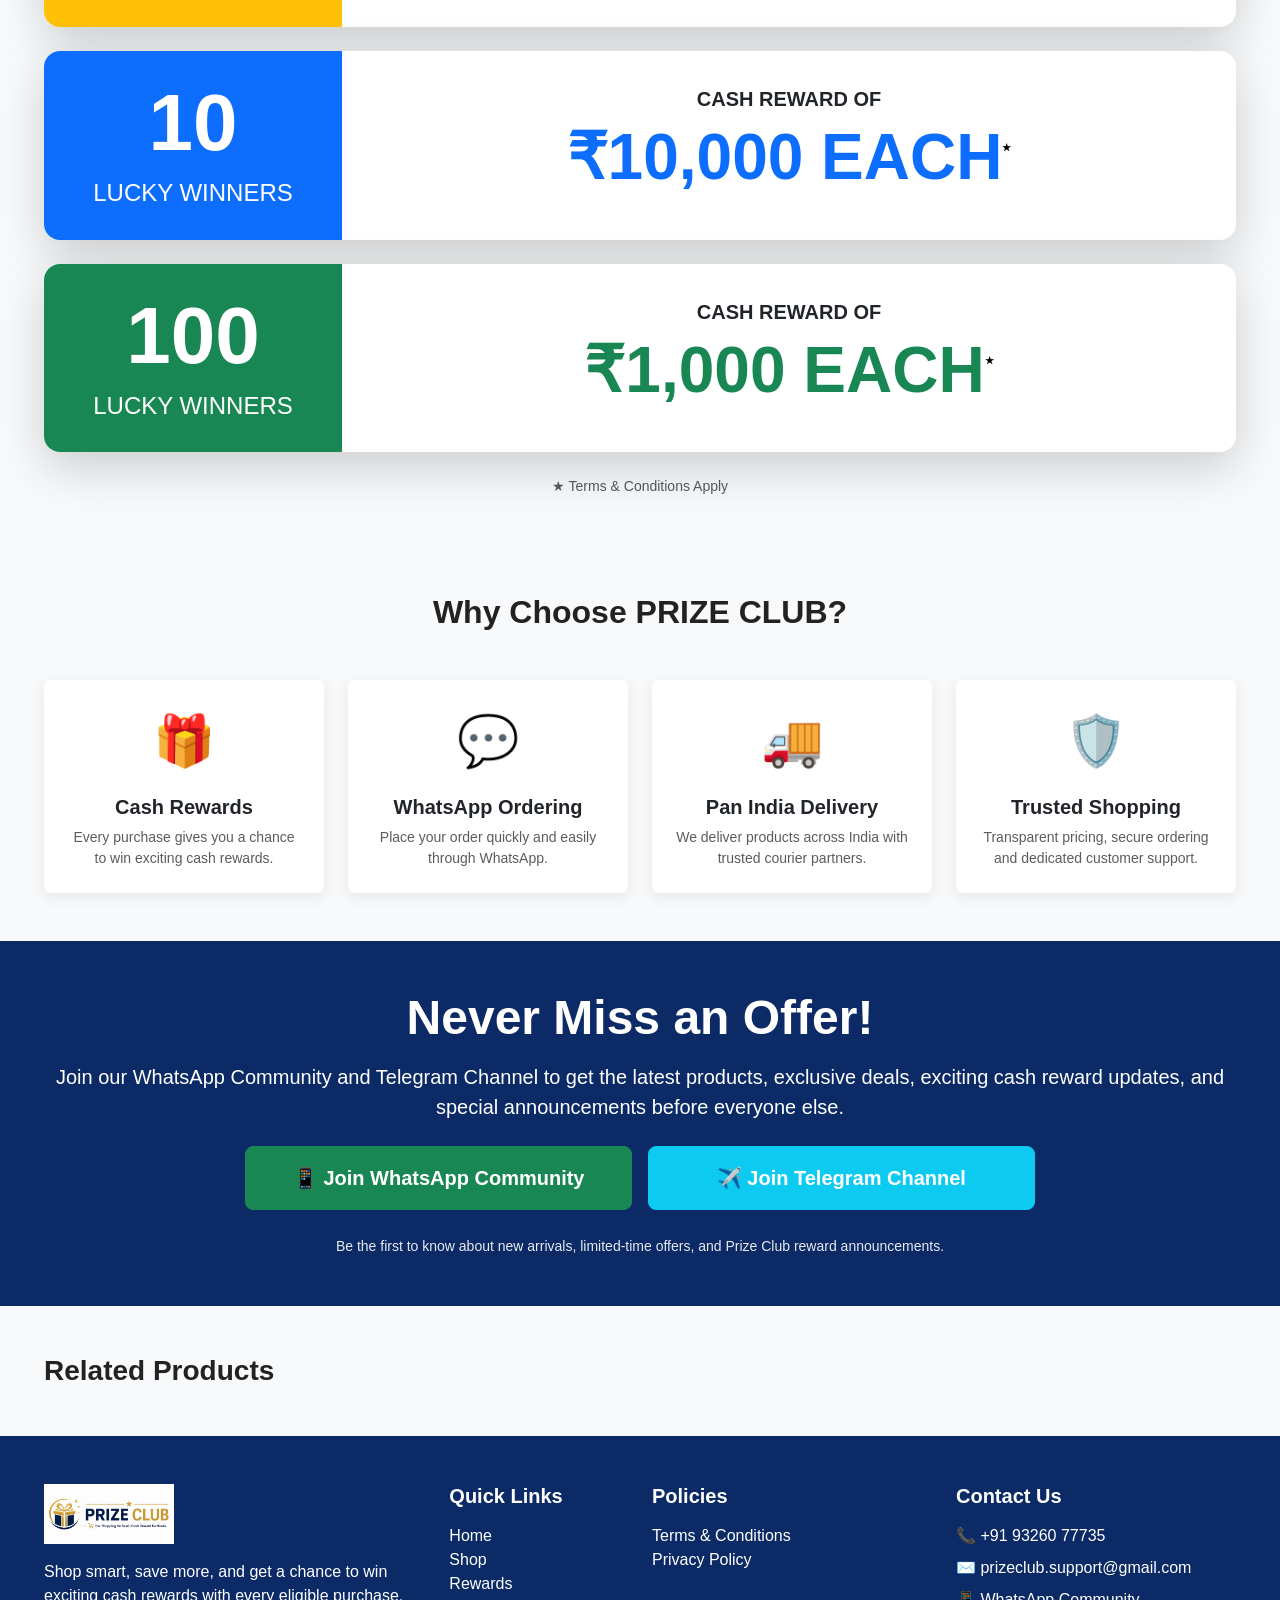
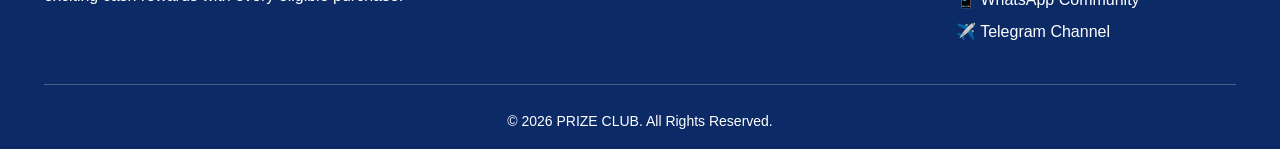
==== commit b991a9cd: "Update index.html" ====
--- a/index.html
+++ b/index.html
@@ -162,7 +162,7 @@
 
             <div class="col-lg-6 text-center">
 
-                <img src="images/logo.png"
+                <img src="images/banners/banners.png"
                      class="img-fluid"
                      alt="Prize Club">
 
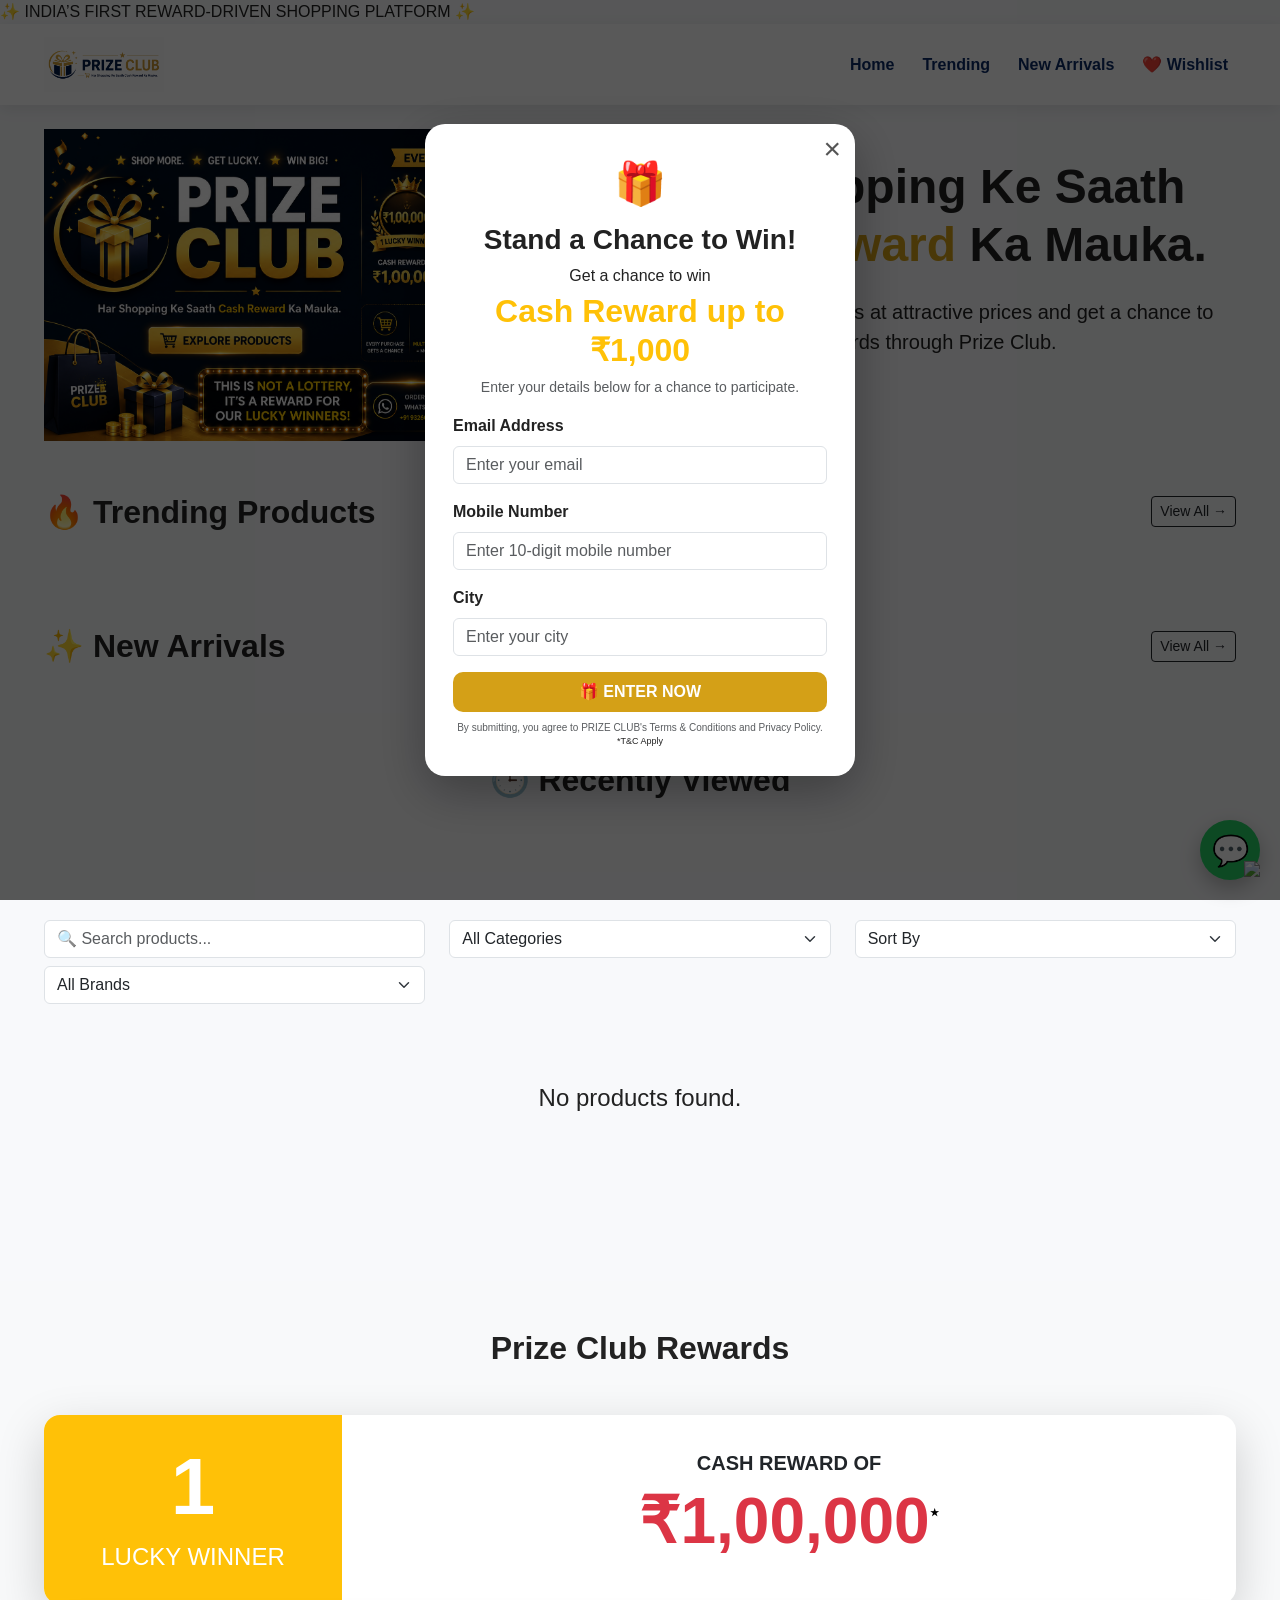
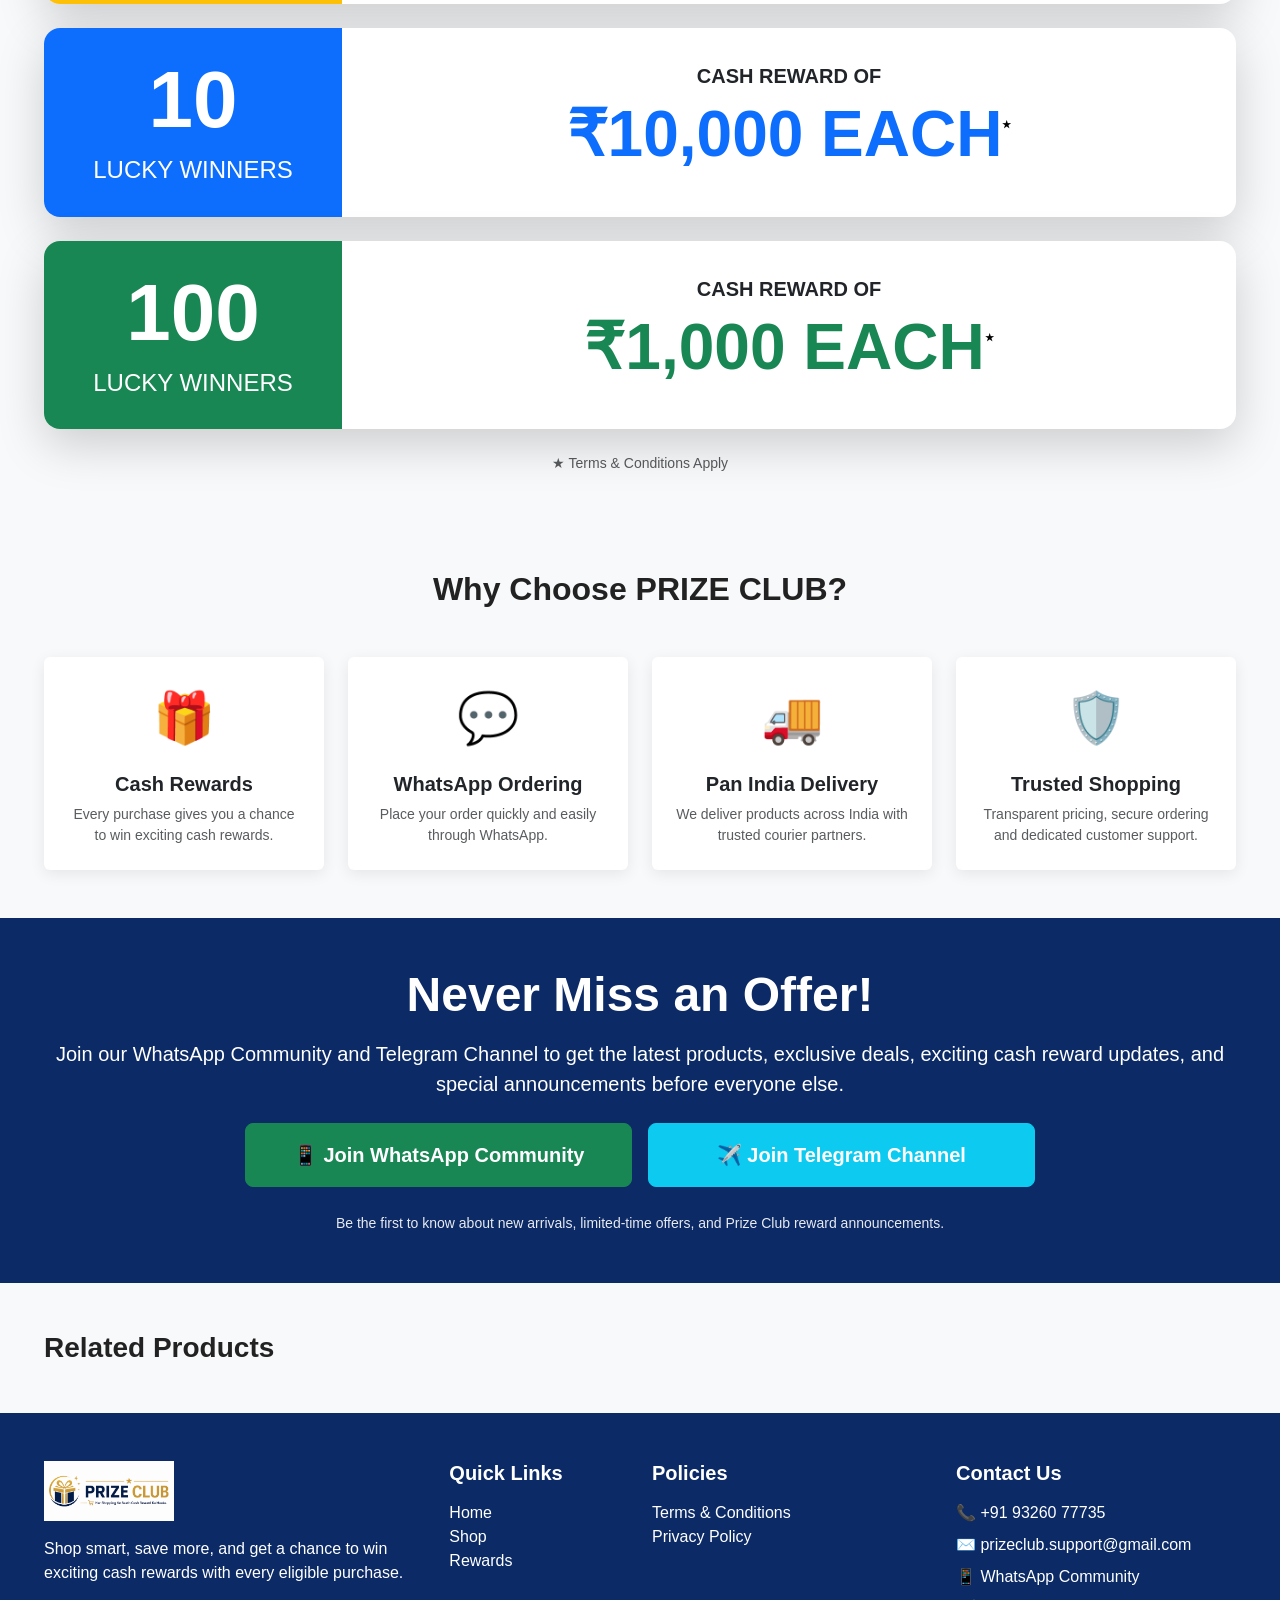
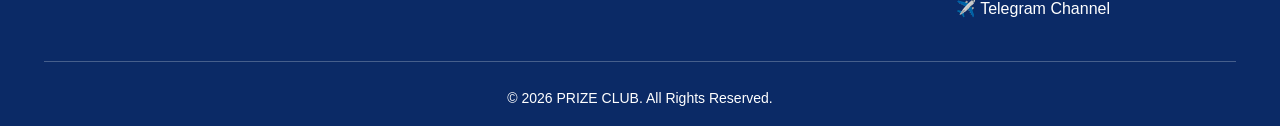
==== commit 3394a8f0: "Update index.html" ====
--- a/index.html
+++ b/index.html
@@ -40,13 +40,19 @@
 </head>
 
 <body>
+ <!-- PRIZE CLUB Top Brand Bar -->
+<div class="prize-brand-bar">
+    ✨ INDIA’S FIRST REWARD-DRIVEN SHOPPING PLATFORM ✨
+</div>
 <nav class="navbar navbar-expand-lg bg-white shadow-sm sticky-top">
 
 <div class="container">
 
-<a class="navbar-brand fw-bold text-dark" href="index.html">
-
-🏆 PRIZE CLUB
+<a class="navbar-brand d-flex align-items-center" href="index.html">
+
+    <img src="images/logo.png"
+         alt="Prize Club"
+         height="50">
 
 </a>
 
@@ -96,63 +102,6 @@
 
 </nav>
 
-  <!-- Header -->
-  <header class="sticky-top bg-white shadow-sm">
-
-  <nav class="navbar navbar-expand-lg container">
-
-    <a class="navbar-brand d-flex align-items-center" href="index.html">
-
-      <img src="images/logo.png"
-           alt="Prize Club"
-           height="50"
-           class="me-2">
-
-    </a>
-
-
-
-    <div class="collapse navbar-collapse"
-         id="mainMenu">
-
-      <ul class="navbar-nav ms-auto align-items-lg-center">
-
-        <li class="nav-item">
-          <a class="nav-link active" href="index.html">Home</a>
-        </li>
-
-        <li class="nav-item">
-          <a class="nav-link" href="products.html">Shop</a>
-        </li>
-
-        <li class="nav-item">
-          <a class="nav-link" href="rewards.html">Rewards</a>
-        </li>
-
-        <li class="nav-item">
-          <a class="nav-link" href="contact.html">Contact</a>
-        </li>
-
-        <li class="nav-item ms-lg-3">
-
-          <a class="btn btn-warning fw-semibold px-4"
-             href="https://wa.me/919326077735"
-             target="_blank">
-
-            Buy on WhatsApp
-
-          </a>
-
-        </li>
-
-      </ul>
-
-    </div>
-
-  </nav>
-
-</header>
-
   <!-- Banner -->
 <section id="hero" class="pt-4 pb-2">
 
@@ -163,8 +112,14 @@
             <div class="col-lg-6 text-center">
 
                 <img src="images/banners/banners.png"
-                     class="img-fluid"
-                     alt="Prize Club">
+     class="img-fluid"
+     alt="Prize Club">
+
+<div class="text-end mt-1">
+    <small class="text-muted" style="font-size:10px;">
+        ★ T&C Apply
+    </small>
+</div>
 
             </div>
 
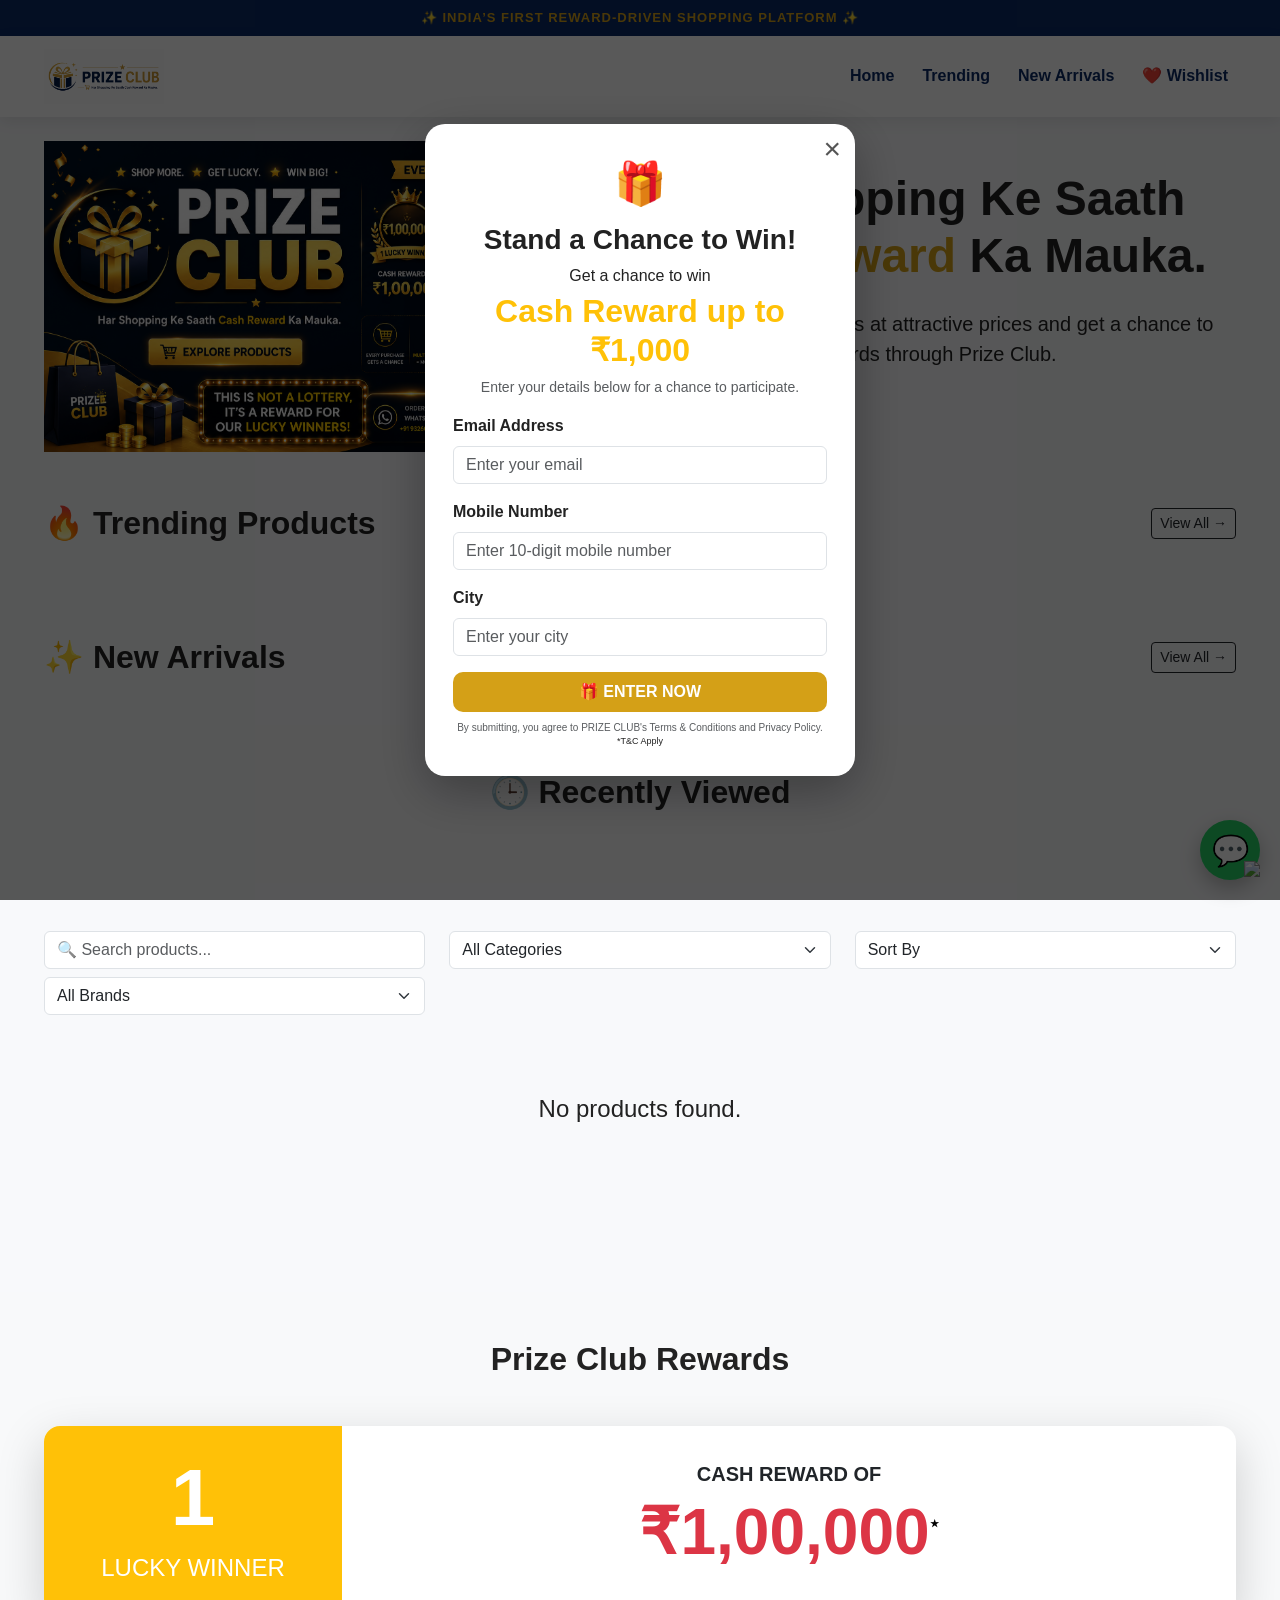
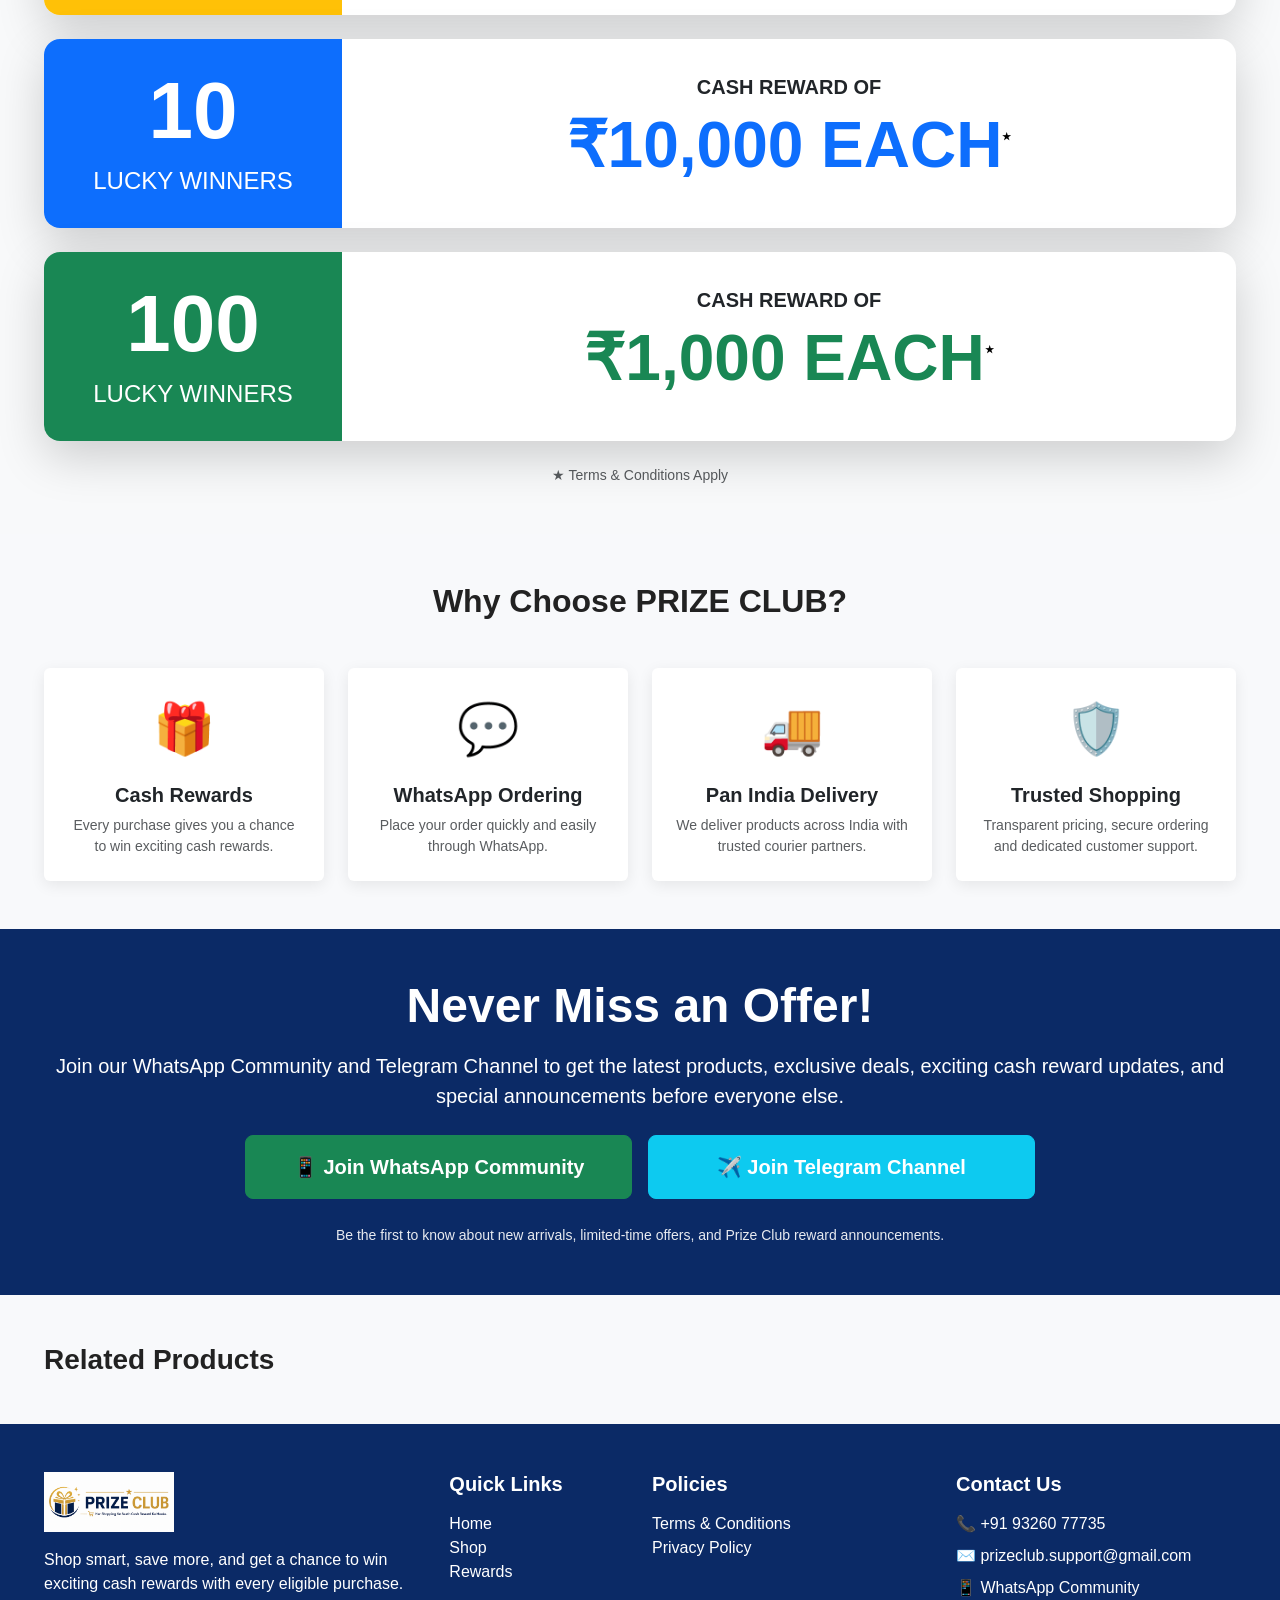
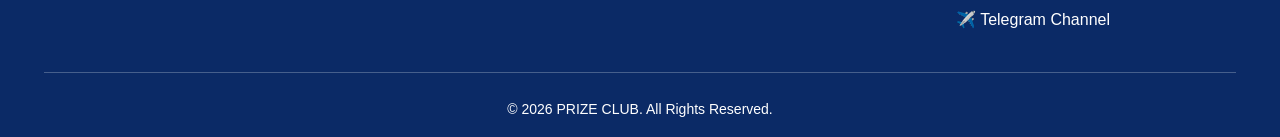
==== commit f676aca1: "Update index.html" ====
--- a/index.html
+++ b/index.html
@@ -36,6 +36,23 @@
 
 }
 
+ .prize-brand-bar {
+    background: #0B2A66;
+    color: #D4A017;
+    text-align: center;
+    font-size: 13px;
+    font-weight: 700;
+    letter-spacing: 1px;
+    padding: 8px 10px;
+}
+
+@media (max-width: 576px) {
+    .prize-brand-bar {
+        font-size: 10px;
+        letter-spacing: 0.5px;
+        padding: 7px 5px;
+    }
+}
 </style>
 </head>
 
